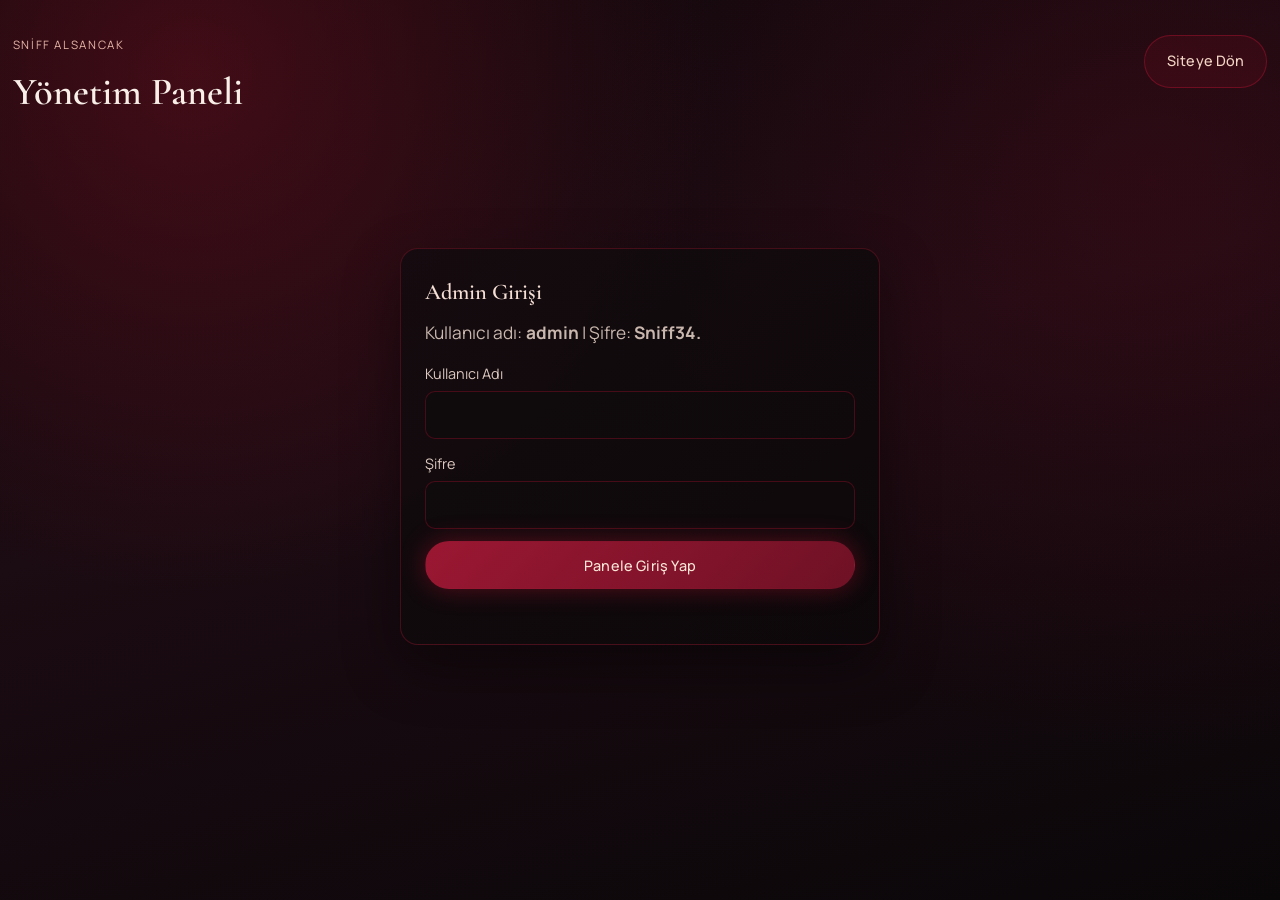
==== panel/index.html @ 5b07a2be "Refine site visuals, panel UX, and reservation backend" ====
<!doctype html>
<html lang="tr">
<head>
  <meta charset="utf-8">
  <meta name="viewport" content="width=device-width, initial-scale=1">
  <title>Sniff Alsancak Panel</title>
  <meta name="robots" content="noindex,nofollow">
  <link rel="icon" type="image/svg+xml" href="../assets/favicon-cocktail.svg">
  <link rel="stylesheet" href="../assets/style.css">
  <script defer src="../assets/panel.js"></script>
</head>
<body class="admin-panel-page">
  <main class="admin-shell">
    <header class="admin-topbar">
      <div>
        <p class="admin-kicker">Sniff Alsancak</p>
        <h1>Yönetim Paneli</h1>
      </div>
      <div class="admin-topbar-actions">
        <a class="btn btn-ghost" href="../index.html">Siteye Dön</a>
        <button type="button" class="btn btn-primary" data-panel-logout hidden>Çıkış Yap</button>
      </div>
    </header>

    <section class="admin-login" data-panel-login>
      <article class="admin-card admin-card-narrow">
        <h2>Admin Girişi</h2>
        <p>Kullanıcı adı: <strong>admin</strong> | Şifre: <strong>Sniff34.</strong></p>
        <form class="admin-form" id="panel-login-form" autocomplete="off">
          <label>
            Kullanıcı Adı
            <input type="text" name="username" required>
          </label>
          <label>
            Şifre
            <input type="password" name="password" required>
          </label>
          <button type="submit" class="btn btn-primary">Panele Giriş Yap</button>
          <p class="admin-note" data-login-note></p>
        </form>
      </article>
    </section>

    <section class="admin-dashboard" data-panel-dashboard hidden>
      <div class="admin-stats">
        <article class="admin-stat-card">
          <span>Toplam Rezervasyon</span>
          <strong data-stat-reservations>0</strong>
        </article>
        <article class="admin-stat-card">
          <span>Aktif Etkinlik</span>
          <strong data-stat-events>0</strong>
        </article>
      </div>

      <div class="admin-grid">
        <article class="admin-card">
          <div class="admin-card-head">
            <h2>Rezervasyonlar</h2>
            <button type="button" class="btn btn-ghost" data-clear-reservations>Tümünü Sil</button>
          </div>
          <div class="admin-table-wrap">
            <table class="admin-table">
              <thead>
                <tr>
                  <th>Oluşturulma</th>
                  <th>Ad Soyad</th>
                  <th>Telefon</th>
                  <th>Kişi</th>
                  <th>Tarih</th>
                  <th>Saat</th>
                  <th>Not</th>
                  <th></th>
                </tr>
              </thead>
              <tbody data-reservations-body></tbody>
            </table>
          </div>
        </article>

        <article class="admin-card">
          <div class="admin-card-head">
            <h2>Etkinlik Yönetimi</h2>
            <span class="admin-hint">Eklenen etkinlikler ana sitede otomatik görünür.</span>
          </div>
          <form class="admin-form admin-form-grid" id="event-form" autocomplete="off">
            <input type="hidden" name="event_id">
            <label>
              Etiket / Zaman
              <input type="text" name="meta" required placeholder="Her Cuma • 22:00">
            </label>
            <label>
              Başlık
              <input type="text" name="title" required placeholder="DJ Gecesi">
            </label>
            <label class="full">
              Açıklama
              <textarea name="description" rows="3" required placeholder="Etkinlik açıklaması"></textarea>
            </label>
            <label class="full">
              Görsel URL (Opsiyonel)
              <input type="url" name="image" placeholder="https://...">
            </label>
            <label class="full">
              Yeni Etkinlik Fotoğrafı
              <input type="file" name="image_file" accept="image/*">
              <small class="admin-field-hint">JPG, PNG veya WebP dosyası seçebilirsiniz.</small>
            </label>
            <div class="admin-form-actions full">
              <button type="submit" class="btn btn-primary">Kaydet</button>
              <button type="button" class="btn btn-ghost" data-reset-event-form>Temizle</button>
            </div>
            <p class="admin-note full" data-event-note></p>
          </form>

          <div class="admin-table-wrap">
            <table class="admin-table">
              <thead>
                <tr>
                  <th>Etiket</th>
                  <th>Başlık</th>
                  <th>Açıklama</th>
                  <th>Görsel</th>
                  <th></th>
                </tr>
              </thead>
              <tbody data-events-body></tbody>
            </table>
          </div>
        </article>
      </div>
    </section>
  </main>

  <div class="admin-image-modal" data-image-modal hidden>
    <div class="admin-image-modal-backdrop" data-image-modal-close></div>
    <figure class="admin-image-modal-dialog" role="dialog" aria-modal="true" aria-label="Etkinlik görseli önizleme">
      <button type="button" class="admin-image-modal-close" data-image-modal-close aria-label="Kapat">Kapat</button>
      <img src="" alt="Etkinlik görseli" data-image-modal-img loading="lazy">
    </figure>
  </div>
</body>
</html>
---- assets/style.css ----
@import url('https://fonts.googleapis.com/css2?family=Cormorant+Garamond:wght@500;600;700&family=Manrope:wght@400;500;600;700&family=Mrs+Saint+Delafield&display=swap');

@font-face {
  font-family: 'Agraham';
  src:
    local('Agraham'),
    url('../Agraham.otf') format('opentype');
  font-display: swap;
}

@font-face {
  font-family: 'Orange Avenue';
  src:
    local('Orange Avenue'),
    local('OrangeAvenue'),
    url('fonts/OrangeAvenue.woff2') format('woff2'),
    url('fonts/OrangeAvenue.ttf') format('truetype');
  font-display: swap;
}

@font-face {
  font-family: 'Moglan';
  src:
    local('Moglan'),
    url('../Moglan_DEMO.ttf') format('truetype'),
    url('fonts/Moglan.woff2') format('woff2'),
    url('fonts/Moglan.ttf') format('truetype');
  font-display: swap;
}

:root {
  --wine: #6b0719;
  --burgundy: #35040e;
  --red-glow: #af132f;
  --night: #0e0a0c;
  --charcoal: #181215;
  --gold: #e7c39a;
  --gold-soft: #c98b5b;
  --text: #f8efe8;
  --text-muted: #d7bfb2;
  --glass-border: rgba(175, 19, 47, 0.34);
  --shadow: 0 22px 70px rgba(0, 0, 0, 0.45);
  --radius: 18px;
  --max: 1180px;
  --orn-color: #d49374;
  --orn-color-soft: rgba(212, 147, 116, 0.56);
  --font-body: 'Manrope', 'Helvetica Neue', 'Segoe UI', Arial, sans-serif;
  --font-display: 'Cormorant Garamond', 'Cormorant', 'Times New Roman', serif;
  --font-ui: 'Manrope', 'Helvetica Neue', 'Segoe UI', Arial, sans-serif;
  --font-modern: 'Manrope', 'Helvetica Neue', 'Segoe UI', Arial, sans-serif;
  --font-script: 'Mrs Saint Delafield', cursive;
  --font-hero-brand: 'Agraham', 'Orange Avenue', 'Moglan', var(--font-display);
}

* {
  box-sizing: border-box;
}

html {
  scroll-behavior: smooth;
  background-color: #18070d;
}

body {
  margin: 0;
  font-family: var(--font-body);
  font-size: 1.08rem;
  line-height: 1.68;
  font-weight: 400;
  letter-spacing: 0.002em;
  color: var(--text);
  background-color: #18070d;
  background:
    radial-gradient(circle at 15% 10%, rgba(175, 19, 47, 0.4), transparent 38%),
    radial-gradient(circle at 82% 15%, rgba(145, 18, 40, 0.18), transparent 36%),
    linear-gradient(165deg, var(--night), #1d0a10 38%, #11080b 70%, #070506 100%);
  min-height: 100vh;
  overflow-x: hidden;
}

h1,
h2,
h3,
h4,
h5,
h6 {
  font-family: var(--font-display);
  font-weight: 600;
}

.home-entry {
  background:
    radial-gradient(circle at 72% 10%, rgba(154, 20, 42, 0.16), transparent 36%),
    linear-gradient(160deg, #0a0b0f 0%, #12090d 48%, #08080b 100%);
}

body::before {
  content: '';
  position: fixed;
  inset: 0;
  background:
    radial-gradient(circle at 30% 20%, rgba(171, 24, 46, 0.12), transparent 45%),
    radial-gradient(circle at 80% 60%, rgba(175, 19, 47, 0.11), transparent 42%);
  pointer-events: none;
  mix-blend-mode: screen;
  z-index: -1;
}

.home-entry::before {
  background:
    radial-gradient(circle at 18% 22%, rgba(158, 22, 43, 0.2), transparent 42%),
    radial-gradient(circle at 84% 72%, rgba(132, 17, 36, 0.14), transparent 38%);
  opacity: 0.75;
}

.home-entry::after {
  content: '';
  position: fixed;
  left: 0;
  right: 0;
  top: 0;
  height: clamp(140px, 22vh, 230px);
  pointer-events: none;
  z-index: 29;
  opacity: 0;
  background: linear-gradient(
    180deg,
    rgba(0, 0, 0, 0.62) 0%,
    rgba(0, 0, 0, 0.44) 38%,
    rgba(0, 0, 0, 0.16) 72%,
    rgba(0, 0, 0, 0) 100%
  );
  transition: opacity 0.28s ease;
}

.home-entry.top-fade-active::after {
  opacity: 1;
}

a {
  color: inherit;
  text-decoration: none;
}

.accent-script {
  display: block;
  width: fit-content;
  font-family: var(--font-script);
  font-size: 1.28em;
  font-weight: 400;
  line-height: 0.82;
  letter-spacing: 0.01em;
  color: #ffe6a8;
  text-transform: none;
  transform: none;
  white-space: nowrap;
}

.hero-script-main {
  display: block;
  margin-top: 0.12rem;
  margin-inline: auto;
  font-size: clamp(1.72rem, 4.1vw, 2.62rem);
  line-height: 0.92;
  letter-spacing: 0.01em;
  position: relative;
  top: 0.16rem;
  transform: none;
}

.hero-intro-main-line {
  display: block;
  white-space: nowrap;
  font-size: clamp(1.04rem, 1.46vw, 1.26rem);
  line-height: 1.42;
  letter-spacing: 0.004em;
  color: #ead9ca;
}

.hero-intro-tail {
  display: block;
  margin-inline: auto;
  margin-top: -0.04rem;
  text-align: center;
  font-size: clamp(1.02rem, 1.36vw, 1.2rem);
  letter-spacing: 0.01em;
  color: #ead9ca;
}

.container {
  width: min(100% - 2.2rem, var(--max));
  margin-inline: auto;
}

.site-nav {
  position: fixed;
  top: 14px;
  left: 50%;
  transform: translateX(-50%);
  width: min(100% - 1.4rem, calc(var(--max) + 1rem));
  padding: 0.85rem 1.1rem;
  background: rgba(12, 10, 11, 0.72);
  border: 1px solid rgba(255, 216, 90, 0.16);
  backdrop-filter: blur(10px);
  border-radius: 999px;
  z-index: 30;
  display: flex;
  align-items: center;
  justify-content: space-between;
  gap: 1rem;
  transition:
    background 0.24s ease,
    border-color 0.24s ease,
    box-shadow 0.24s ease,
    backdrop-filter 0.24s ease;
}

.site-nav.scrolled {
  background: rgba(10, 8, 9, 0.9);
  border-color: rgba(255, 216, 90, 0.35);
  box-shadow: 0 12px 30px rgba(0, 0, 0, 0.4);
}

.entry-nav {
  --entry-nav-progress: 0;
  --entry-nav-top-start: 22px;
  --entry-nav-top-end: clamp(5.4rem, 10.6vh, 6.9rem);
  top: calc(var(--entry-nav-top-start) + ((var(--entry-nav-top-end) - var(--entry-nav-top-start)) * var(--entry-nav-progress)));
  width: auto;
  padding: 0.3rem 0.5rem;
  border: 0;
  border-radius: 0;
  background: transparent;
  backdrop-filter: none;
  justify-content: center;
  box-shadow: 0 8px 22px rgba(0, 0, 0, 0.26);
}

.entry-nav .brand-wrap {
  display: none;
}

.entry-nav .nav-links {
  gap: 2.2rem;
}

.entry-nav .nav-links a {
  font-family: var(--font-ui);
  color: rgba(255, 249, 230, 0.95);
  font-size: 1.04rem;
  letter-spacing: 0.05em;
  font-weight: 300;
  text-transform: uppercase;
  text-shadow: 0 3px 18px rgba(0, 0, 0, 0.5);
}

.entry-nav .nav-links a.active,
.entry-nav .nav-links a:hover {
  text-decoration: underline;
  text-underline-offset: 0.32rem;
  text-decoration-thickness: 2px;
  color: #fff4cc;
}

.entry-nav.scrolled {
  width: min(100% - 1.4rem, calc(var(--max) + 1rem));
  padding: 0.7rem 1rem;
  border-radius: 999px;
  background: rgba(10, 8, 9, 0.76);
  border: 1px solid rgba(175, 19, 47, 0.34);
  backdrop-filter: blur(11px);
  -webkit-backdrop-filter: blur(11px);
  box-shadow: 0 14px 32px rgba(0, 0, 0, 0.46);
}

.brand-wrap {
  display: grid;
  line-height: 1;
  gap: 0.35rem;
}

.brand {
  font-family: var(--font-display);
  font-size: clamp(1.45rem, 2.8vw, 1.9rem);
  letter-spacing: 0.02em;
  font-weight: 600;
  color: var(--gold);
  text-shadow: 0 0 16px rgba(175, 19, 47, 0.52);
}

.brand-tag {
  font-family: var(--font-ui);
  color: var(--text-muted);
  font-size: 0.78rem;
  text-transform: none;
  letter-spacing: 0.04em;
}

.smoke-logo {
  position: relative;
}

.smoke-logo::before,
.smoke-logo::after {
  content: '';
  position: absolute;
  width: 56px;
  height: 56px;
  border-radius: 50%;
  filter: blur(16px);
  opacity: 0.28;
  pointer-events: none;
}

.smoke-logo::before {
  background: rgba(175, 19, 47, 0.48);
  right: -28px;
  top: -18px;
  animation: smoke 9s ease-in-out infinite;
}

.smoke-logo::after {
  background: rgba(175, 19, 47, 0.7);
  right: -12px;
  top: -8px;
  animation: smoke 11s ease-in-out infinite reverse;
}

.nav-links {
  list-style: none;
  margin: 0;
  padding: 0;
  display: flex;
  align-items: center;
  gap: 0.95rem;
}

.nav-links a {
  font-family: var(--font-ui);
  font-size: 1rem;
  text-transform: uppercase;
  letter-spacing: 0.05em;
  font-weight: 300;
  color: #f2d7c6;
  transition: color 0.25s ease, text-shadow 0.25s ease;
}

.nav-links a.active,
.nav-links a:hover {
  color: var(--gold);
  text-shadow: 0 0 12px rgba(175, 19, 47, 0.7);
}

.menu-toggle {
  font-family: var(--font-ui);
  display: none;
  border: 1px solid rgba(175, 19, 47, 0.38);
  background: rgba(175, 19, 47, 0.12);
  color: var(--gold);
  border-radius: 999px;
  padding: 0.5rem 0.85rem;
  font-size: 0.9rem;
  letter-spacing: 0.02em;
  text-transform: none;
}

main {
  padding-top: 0;
}

.hero,
.page-hero {
  --hero-offset: 0px;
  min-height: 84vh;
  display: grid;
  align-items: center;
  position: relative;
  overflow: hidden;
  isolation: isolate;
}

.hero::before,
.page-hero::before {
  content: '';
  position: absolute;
  inset: 0;
  background: linear-gradient(180deg, rgba(4, 2, 2, 0.46) 5%, rgba(7, 4, 5, 0.82) 70%, rgba(7, 4, 5, 0.96));
  z-index: -1;
}

.hero::after,
.page-hero::after {
  content: '';
  position: absolute;
  inset: 0;
  background-image: var(--hero-image);
  background-size: cover;
  background-position: center;
  opacity: 0.6;
  transform: translate3d(0, var(--hero-offset), 0) scale(var(--hero-zoom, 1.16));
  animation: drift 18s ease-in-out infinite alternate;
  z-index: -2;
  will-change: transform;
}

.hero-entry {
  min-height: 100vh;
}

.hero-entry::before {
  background:
    linear-gradient(180deg, rgba(7, 5, 6, 0.15) 10%, rgba(7, 5, 6, 0.62) 60%, rgba(7, 5, 6, 0.92)),
    radial-gradient(circle at 50% 18%, rgba(168, 24, 46, 0.2), transparent 45%);
}

.hero-entry::after {
  opacity: 0.15;
  filter: saturate(0.8) brightness(0.6) blur(1px);
  transform: translate3d(0, var(--hero-offset), 0) scale(1.08);
}

.hero-refined {
  min-height: 100svh;
}

.hero-refined::before {
  background:
    linear-gradient(180deg, rgba(6, 6, 8, 0.24) 0%, rgba(6, 6, 8, 0.74) 62%, rgba(6, 6, 8, 0.96) 100%),
    linear-gradient(110deg, rgba(134, 18, 38, 0.2), rgba(14, 14, 18, 0) 44%);
}

.hero-refined::after {
  opacity: 0.54;
  filter: saturate(0.75) brightness(0.58) contrast(1.06);
  transform: translate3d(0, var(--hero-offset), 0) scale(1.03);
  animation: none;
}

.hero-refined.has-video::after {
  opacity: 0;
}

.hero-bg-video-wrap {
  position: absolute;
  inset: 0;
  overflow: hidden;
  pointer-events: none;
  z-index: -3;
  background: #12060b;
}

.hero-bg-video {
  width: 100%;
  height: 100%;
  object-fit: cover;
  object-position: var(--hero-video-position, 50% 50%);
  transform: scale(var(--hero-video-scale, 1));
  transform-origin: var(--hero-video-origin, 50% 50%);
  filter: saturate(0.75) brightness(0.46) contrast(1.06);
  will-change: transform;
}

.hero-refined-film {
  position: absolute;
  inset: 0;
  z-index: 1;
  pointer-events: none;
  background:
    linear-gradient(180deg, rgba(103, 10, 28, 0.29) 0%, rgba(42, 8, 16, 0.37) 42%, rgba(0, 0, 0, 0.52) 100%),
    radial-gradient(circle at 18% 20%, rgba(169, 23, 45, 0.23), transparent 46%),
    radial-gradient(circle at 80% 18%, rgba(132, 18, 38, 0.11), transparent 34%);
}

.hero-refined-content {
  display: grid;
  place-items: center;
  text-align: center;
  gap: clamp(1.02rem, 2vw, 1.56rem);
  padding-top: clamp(8rem, 16vh, 11rem);
  z-index: 3;
}

.hero-refined .hero-kicker {
  margin: 0 0 clamp(0.58rem, 1.35vw, 1.06rem);
  font-size: clamp(0.58rem, 0.82vw, 0.7rem);
  font-weight: 400;
  letter-spacing: 0.22em;
  line-height: 1.8;
  text-align: center;
}

.hero-refined .hero-title-split {
  text-shadow:
    0 0 16px rgba(175, 19, 47, 0.24),
    0 10px 30px rgba(0, 0, 0, 0.62);
}

.hero-refined .hero-intro-copy {
  width: min(60ch, 100%);
  color: #ead8cb;
}

.entry-scroll-clean {
  color: rgba(236, 220, 188, 0.88);
  text-transform: uppercase;
  letter-spacing: 0.16em;
  font-size: 0.68rem;
  border-bottom: 1px solid rgba(236, 220, 188, 0.52);
  padding-bottom: 0.28rem;
}

.story-section {
  padding-top: clamp(3.5rem, 9vw, 6rem);
}

.story-banner {
  position: relative;
  display: grid;
  grid-template-columns: 1.05fr 0.95fr;
  min-height: min(74vh, 700px);
  border-radius: 24px;
  overflow: hidden;
  border: 1px solid rgba(255, 216, 90, 0.22);
  background:
    radial-gradient(circle at 16% 24%, rgba(148, 21, 43, 0.32), transparent 46%),
    linear-gradient(140deg, rgba(9, 8, 12, 0.92), rgba(24, 9, 14, 0.88));
  box-shadow: 0 26px 90px rgba(0, 0, 0, 0.42);
}

.story-banner-copy {
  position: relative;
  z-index: 2;
  padding: clamp(1.5rem, 3.6vw, 3rem);
  display: grid;
  align-content: center;
  gap: 0.8rem;
}

.story-banner-kicker {
  margin: 0;
  color: rgba(245, 211, 135, 0.9);
  text-transform: uppercase;
  letter-spacing: 0.16em;
  font-size: 0.74rem;
  font-weight: 600;
  font-family: var(--font-ui);
}

.story-banner-title {
  margin: 0;
  max-width: 16ch;
  line-height: 1.04;
  text-wrap: balance;
}

.story-banner-title span {
  display: block;
}

.story-banner-title span + span {
  margin-top: 0.05em;
}

.story-banner-lead {
  margin: 0.2rem 0 0;
  max-width: 50ch;
  font-size: clamp(1.16rem, 1.62vw, 1.34rem);
  line-height: 1.56;
  color: #f2dcc9;
}

.story-banner-text {
  margin: 0;
  max-width: 54ch;
  font-size: clamp(1.06rem, 1.34vw, 1.18rem);
  line-height: 1.62;
  color: #d9c6b8;
}

.story-banner-media {
  position: relative;
  margin: 0;
  height: 100%;
  min-height: min(74vh, 700px);
  overflow: hidden;
  isolation: isolate;
}

.story-banner-video {
  position: absolute;
  inset: 0;
  display: block;
  width: 100%;
  height: 100%;
  object-fit: cover;
  object-position: center;
  filter: saturate(0.84) brightness(0.64) contrast(1.06);
  transform: scale(1.02);
  transform-origin: center;
}

.story-banner-shade {
  position: absolute;
  inset: 0;
  z-index: 1;
  background:
    linear-gradient(270deg, rgba(7, 6, 9, 0.08), rgba(7, 6, 9, 0.62) 58%, rgba(7, 6, 9, 0.88) 100%),
    radial-gradient(circle at 72% 22%, rgba(255, 216, 120, 0.24), transparent 34%);
  pointer-events: none;
}

.story-banner-logo {
  right: 1.2rem;
  bottom: 1.2rem;
  z-index: 2;
}

.story-intro {
  text-align: left;
}

.story-intro-copy {
  max-width: min(68ch, 100%);
}

.story-title {
  max-width: 28ch;
  margin: 0 0 0.9rem;
  line-height: 1.08;
  text-wrap: pretty;
  white-space: normal;
  word-break: normal;
  overflow-wrap: normal;
  hyphens: none;
}

.story-title span {
  display: block;
}

.story-title span + span {
  margin-top: 0.08em;
}

.story-intro .lead {
  width: min(62ch, 100%);
  margin: 0;
}

.story-layout {
  margin-top: clamp(1.5rem, 4vw, 3rem);
  display: grid;
  grid-template-columns: 0.95fr 1.05fr;
  gap: clamp(1rem, 2.4vw, 1.8rem);
  align-items: stretch;
}

.story-media-stack {
  position: sticky;
  top: 6.8rem;
  display: grid;
  gap: 0.85rem;
}

.story-video-card {
  margin: 0;
  border-radius: 18px;
  border: 1px solid rgba(255, 216, 90, 0.24);
  overflow: hidden;
  position: relative;
  box-shadow: var(--shadow);
  min-height: min(68vh, 620px);
}

.story-inline-video {
  width: 100%;
  height: 100%;
  min-height: min(68vh, 620px);
  object-fit: cover;
  filter: saturate(0.72) brightness(0.58);
}

.story-video-card::after {
  content: '';
  position: absolute;
  inset: 0;
  background:
    linear-gradient(180deg, rgba(7, 6, 8, 0.14), rgba(7, 6, 8, 0.72)),
    radial-gradient(circle at 82% 18%, rgba(255, 214, 120, 0.18), transparent 40%);
}

.story-logo-soft {
  position: absolute;
  right: 1rem;
  bottom: 1rem;
  width: clamp(68px, 9vw, 110px);
  border-radius: 14px;
  opacity: 0.82;
  filter:
    saturate(0.85)
    drop-shadow(0 4px 22px rgba(0, 0, 0, 0.42))
    blur(0.2px);
  mix-blend-mode: screen;
  z-index: 2;
}

.story-caption {
  margin: 0;
  color: #cebfb2;
  font-size: 0.92rem;
  line-height: 1.55;
}

.story-flow {
  min-height: min(68vh, 620px);
  height: min(68vh, 620px);
  display: flex;
  align-items: stretch;
}

.story-narrative {
  max-width: min(56ch, 100%);
  margin: 0;
  display: flex;
  flex-direction: column;
}

.story-single-title {
  margin: 0 0 0.45rem;
  font-family: var(--font-ui);
  font-size: 0.8rem;
  font-weight: 600;
  letter-spacing: 0.16em;
  text-transform: uppercase;
  color: #f0d08e;
}

.story-single-copy {
  margin: 0;
  color: #e1cfc2;
  font-size: clamp(1.08rem, 1.45vw, 1.22rem);
  line-height: 1.62;
}

.story-beat {
  max-width: min(64ch, 100%);
  margin: 0;
}

.story-beat-kicker {
  margin: 0 0 0.3rem;
  font-family: var(--font-ui);
  font-size: 0.74rem;
  font-weight: 600;
  letter-spacing: 0.12em;
  text-transform: uppercase;
  color: #f0d08e;
}

.story-beat-line {
  margin: 0;
  color: #e1cfc2;
  font-size: clamp(1.1rem, 1.65vw, 1.28rem);
  line-height: 1.62;
}

.story-beat-title-inline {
  color: #fff0cd;
  font-size: clamp(1.3rem, 2.35vw, 1.72rem);
  line-height: 1.15;
  font-weight: 700;
  margin-right: 0.16em;
}

.parallax-container {
  position: absolute;
  inset: 0;
  z-index: 1;
  pointer-events: none;
  overflow: hidden;
}

.parallax-layer {
  --parallax-y: 0px;
  position: absolute;
  inset: -10%;
  transform: translateY(var(--parallax-y)) translateZ(0);
  will-change: transform;
  backface-visibility: hidden;
}

.parallax-background {
  background:
    linear-gradient(180deg, rgba(8, 8, 10, 0.72), rgba(8, 6, 8, 0.88)),
    url('sniff-fotolar/3d4e9692-5998-4bcc-a1fe-48502f2ca297.JPG') center / cover no-repeat;
  filter: blur(3px) saturate(0.8) brightness(0.62);
}

.parallax-background::after {
  content: '';
  position: absolute;
  inset: 0;
  background:
    radial-gradient(circle at 16% 28%, rgba(255, 216, 120, 0.2), transparent 20%),
    radial-gradient(circle at 34% 18%, rgba(255, 216, 120, 0.12), transparent 18%),
    radial-gradient(circle at 76% 24%, rgba(255, 216, 120, 0.2), transparent 22%),
    radial-gradient(circle at 83% 38%, rgba(219, 30, 64, 0.18), transparent 24%),
    linear-gradient(180deg, rgba(5, 4, 6, 0.2), rgba(5, 4, 6, 0.64));
}

.parallax-bar::before {
  content: '';
  position: absolute;
  left: 16%;
  right: 16%;
  bottom: 26%;
  height: 24%;
  border-radius: 14px 14px 0 0;
  background: linear-gradient(180deg, rgba(40, 24, 18, 0.18), rgba(11, 8, 10, 0.86));
  box-shadow: inset 0 10px 40px rgba(255, 216, 120, 0.07);
}

.bar-counter {
  position: absolute;
  left: -6%;
  right: -6%;
  bottom: 4%;
  height: 19%;
  background: linear-gradient(180deg, rgba(33, 19, 16, 0.25), rgba(8, 6, 7, 0.98));
  border-top: 1px solid rgba(255, 216, 120, 0.2);
  box-shadow: 0 -16px 40px rgba(0, 0, 0, 0.45);
}

.lamp {
  position: absolute;
  width: 24px;
  height: 24px;
  border-radius: 50%;
  background: rgba(255, 214, 112, 0.95);
  box-shadow: 0 0 18px rgba(255, 214, 112, 0.55), 0 0 44px rgba(255, 214, 112, 0.35);
  animation: lampPulse 3.6s ease-in-out infinite;
}

.lamp::before {
  content: '';
  position: absolute;
  width: 2px;
  height: 115px;
  left: 50%;
  top: -118px;
  transform: translateX(-50%);
  background: linear-gradient(180deg, rgba(255, 214, 112, 0.2), rgba(255, 214, 112, 0.04));
}

.lamp-a {
  left: 24%;
  top: 20%;
}

.lamp-b {
  left: 50%;
  top: 14%;
  animation-delay: 0.8s;
}

.lamp-c {
  left: 75%;
  top: 22%;
  animation-delay: 1.6s;
}

.cocktail-item {
  position: absolute;
  display: block;
}

.glass-a,
.glass-b {
  width: 92px;
  height: 128px;
  border: 2px solid rgba(255, 224, 156, 0.82);
  border-top: 0;
  border-radius: 0 0 22px 22px;
  background: linear-gradient(180deg, rgba(255, 216, 120, 0.09), rgba(149, 20, 46, 0.34));
  box-shadow: inset 0 0 16px rgba(255, 216, 120, 0.16), 0 0 24px rgba(255, 216, 120, 0.14);
}

.glass-a {
  left: 21%;
  bottom: 18%;
  transform: rotate(-6deg);
}

.glass-b {
  right: 20%;
  bottom: 20%;
  transform: rotate(7deg);
}

.lemon-a,
.lemon-b {
  width: 58px;
  height: 58px;
  border-radius: 50%;
  border: 2px solid rgba(255, 223, 136, 0.85);
  background: radial-gradient(circle at 35% 35%, rgba(255, 236, 164, 0.6), rgba(255, 201, 78, 0.2) 60%, rgba(255, 201, 78, 0.02));
}

.lemon-a {
  left: 40%;
  bottom: 27%;
}

.lemon-b {
  right: 37%;
  bottom: 30%;
}

.ice-a,
.ice-b {
  width: 34px;
  height: 34px;
  border-radius: 7px;
  border: 1px solid rgba(226, 244, 255, 0.62);
  background: linear-gradient(160deg, rgba(214, 236, 255, 0.35), rgba(183, 221, 255, 0.12));
}

.ice-a {
  left: 58%;
  bottom: 22%;
  transform: rotate(17deg);
}

.ice-b {
  left: 34%;
  bottom: 20%;
  transform: rotate(-14deg);
}

.parallax-atmosphere {
  mix-blend-mode: screen;
}

.smoke,
.flare {
  position: absolute;
  display: block;
}

.smoke {
  border-radius: 50%;
  filter: blur(28px);
  background: radial-gradient(circle, rgba(255, 223, 150, 0.2), rgba(153, 22, 45, 0.08) 52%, transparent 72%);
  animation: driftSmoke 8s ease-in-out infinite;
}

.smoke-a {
  width: 220px;
  height: 220px;
  left: 12%;
  top: 40%;
}

.smoke-b {
  width: 300px;
  height: 300px;
  right: 10%;
  top: 26%;
  animation-delay: 1.4s;
}

.smoke-c {
  width: 200px;
  height: 200px;
  left: 56%;
  bottom: 12%;
  animation-delay: 2.2s;
}

.flare {
  height: 2px;
  width: 240px;
  background: linear-gradient(90deg, transparent, rgba(255, 216, 120, 0.65), transparent);
  filter: blur(1px);
}

.flare-a {
  top: 31%;
  left: 8%;
  transform: rotate(-8deg);
}

.flare-b {
  top: 52%;
  right: 6%;
  transform: rotate(8deg);
}

.particle {
  position: absolute;
  border-radius: 50%;
  background: radial-gradient(circle, rgba(255, 244, 208, 0.95), rgba(255, 244, 208, 0));
  filter: blur(1px);
  animation: particleFloat 7.5s ease-in-out infinite;
}

.particle-a {
  width: 7px;
  height: 7px;
  left: 32%;
  top: 30%;
}

.particle-b {
  width: 9px;
  height: 9px;
  left: 58%;
  top: 40%;
  animation-delay: 1.2s;
}

.particle-c {
  width: 6px;
  height: 6px;
  right: 26%;
  top: 22%;
  animation-delay: 2.1s;
}

.particle-d {
  width: 8px;
  height: 8px;
  right: 35%;
  bottom: 24%;
  animation-delay: 2.8s;
}

.hero-cinematic {
  --entry-progress: 0;
}

.hero-cinematic::before {
  background:
    linear-gradient(180deg, rgba(7, 5, 6, 0.24) 2%, rgba(7, 5, 6, 0.68) 56%, rgba(7, 5, 6, 0.94)),
    radial-gradient(circle at 52% 12%, rgba(255, 230, 166, 0.24), transparent 42%);
}

.hero-cinematic::after {
  opacity: 0.22;
  filter: saturate(0.68) brightness(0.58) blur(1px);
}

.hero-cinematic-content {
  display: grid;
  place-items: center;
  text-align: center;
  padding-top: clamp(8rem, 17vh, 12rem);
  gap: 0.95rem;
  position: relative;
  z-index: 6;
}

.hero-cinematic .hero-kicker {
  margin-bottom: 0.1rem;
}

.hero-brand-lockup {
  margin: clamp(0.1rem, 0.45vw, 0.34rem) 0 clamp(0.46rem, 1.25vw, 0.9rem);
  display: grid;
  justify-items: center;
  gap: clamp(0.54rem, 1.5vw, 1.14rem);
  line-height: 1;
  position: relative;
  padding: clamp(0.08rem, 0.5vw, 0.36rem) clamp(0.3rem, 1vw, 0.9rem) clamp(0.22rem, 0.85vw, 0.62rem);
  transform: translate3d(0, calc(var(--entry-progress, 0) * -28vh), 0) scale(calc(1 - (var(--entry-progress, 0) * 0.54)));
  opacity: calc(1 - (var(--entry-progress, 0) * 0.88));
  transform-origin: 50% 50%;
  will-change: transform, opacity;
}

.hero-brand-lockup::before {
  content: '';
  position: absolute;
  inset: -20% -10% -16%;
  z-index: -1;
  pointer-events: none;
  background:
    radial-gradient(circle at 50% 34%, rgba(255, 225, 165, 0.12), transparent 52%),
    radial-gradient(circle at 50% 70%, rgba(132, 20, 38, 0.16), transparent 58%);
  filter: blur(10px);
}

.hero-brand-image {
  display: block;
  width: clamp(210px, 36vw, 470px);
  height: auto;
  object-fit: contain;
  filter:
    drop-shadow(0 10px 24px rgba(0, 0, 0, 0.46))
    drop-shadow(0 0 20px rgba(255, 223, 160, 0.1));
}

.hero-logo-float {
  --logo-progress: 0;
  position: fixed;
  left: 50%;
  top: clamp(1.28rem, 2.7vh, 1.7rem);
  z-index: 36;
  pointer-events: none;
  opacity: 0;
  transform: translateX(-50%) translateY(-14px);
  transition: opacity 0.22s ease, transform 0.22s ease;
}

.hero-logo-float.visible {
  opacity: calc(var(--logo-progress) * 1.02);
  transform: translateX(-50%) translateY(0);
}

.hero-logo-float img {
  display: block;
  width: clamp(82px, 10.4vw, 132px);
  height: auto;
  object-fit: contain;
  transform: scale(calc(0.68 + (var(--logo-progress) * 0.2)));
  transform-origin: top center;
  filter: drop-shadow(0 8px 18px rgba(0, 0, 0, 0.42));
}

.hero-brand-sniff {
  position: relative;
  display: inline-block;
  font-family: var(--font-hero-brand);
  font-size: clamp(2.9rem, 8.6vw, 6.35rem);
  line-height: 0.92;
  font-weight: 500;
  letter-spacing: 0.004em;
  color: #ffeec1;
  text-shadow:
    0 0 16px rgba(255, 216, 120, 0.2),
    0 0 42px rgba(145, 24, 44, 0.4);
  transform-origin: 50% 72%;
  animation:
    sniffSignatureFloat 9.8s ease-in-out infinite,
    sniffSignatureGlow 5.2s ease-in-out infinite;
}

.hero-brand-sniff::after {
  content: '';
  position: absolute;
  left: 6%;
  right: 6%;
  bottom: -0.075em;
  height: 0.026em;
  border-radius: 999px;
  background: linear-gradient(90deg, transparent, rgba(255, 219, 128, 0.58), transparent);
  filter: blur(2px);
  opacity: 0.3;
}

.hero-brand-alsancak {
  display: inline-block;
  margin-inline: auto;
  font-family: var(--font-modern);
  font-size: clamp(0.82rem, 1.14vw, 1.16rem);
  font-weight: 500;
  letter-spacing: 0.56em;
  text-transform: uppercase;
  line-height: 1.06;
  color: rgba(238, 226, 203, 0.86);
  text-shadow: 0 0 8px rgba(255, 216, 90, 0.18);
  margin-top: clamp(0.62rem, 1.45vw, 1.12rem);
}

.hero h1.hero-title-split {
  margin: 0;
  font-family: var(--font-hero-brand);
  font-size: clamp(2.6rem, 8.6vw, 6.2rem);
  line-height: 1.02;
  font-weight: 700;
  letter-spacing: 0.015em;
  color: #fff3d7;
  text-shadow:
    0 0 16px rgba(255, 216, 120, 0.22),
    0 0 52px rgba(145, 24, 44, 0.48);
}

.hero p.hero-intro-copy {
  margin: 0;
  width: min(66ch, 100%);
  display: grid;
  justify-items: center;
  gap: 0.12rem;
}

@keyframes sniffSignatureFloat {
  0%,
  100% {
    transform: translate3d(0, 0, 0) rotate(0deg);
  }
  50% {
    transform: translate3d(0, -2px, 0) rotate(-0.4deg);
  }
}

@keyframes sniffSignatureGlow {
  0%,
  100% {
    text-shadow:
      0 0 10px rgba(255, 216, 120, 0.14),
      0 0 28px rgba(145, 24, 44, 0.3);
  }
  50% {
    text-shadow:
      0 0 16px rgba(255, 216, 120, 0.24),
      0 0 38px rgba(145, 24, 44, 0.4);
  }
}

.hero-side-visual {
  position: absolute;
  right: -11vw;
  top: 11vh;
  width: min(56vw, 760px);
  height: 88vh;
  pointer-events: none;
  z-index: 4;
  mix-blend-mode: screen;
  opacity: 0.83;
}

.hero-side-visual::before {
  content: '';
  position: absolute;
  inset: 16% 18% 10% 8%;
  background: radial-gradient(circle, rgba(255, 214, 110, 0.14), rgba(130, 15, 36, 0.24) 58%, transparent 78%);
  filter: blur(28px);
}

.hero-side-visual img {
  width: 100%;
  height: 100%;
  object-fit: contain;
  transform: translate3d(0, 0, 0) rotate(-9deg) scale(1.02);
  transform-origin: 56% 28%;
  filter:
    drop-shadow(0 0 34px rgba(255, 214, 110, 0.34))
    drop-shadow(0 0 70px rgba(160, 24, 40, 0.28));
  will-change: transform;
}

.hero-floating-decor {
  position: absolute;
  inset: 0;
  pointer-events: none;
  z-index: 5;
}

.decor-line {
  position: absolute;
  height: 1px;
  background: linear-gradient(90deg, transparent, rgba(255, 216, 120, 0.82), transparent);
  opacity: 0.78;
}

.decor-line-a {
  top: 28%;
  left: 6%;
  width: 230px;
  transform: rotate(-10deg);
}

.decor-line-b {
  top: 66%;
  right: 11%;
  width: 180px;
  transform: rotate(12deg);
}

.decor-orb {
  position: absolute;
  border-radius: 50%;
  filter: blur(16px);
}

.decor-orb-a {
  width: 110px;
  height: 110px;
  left: 10%;
  bottom: 17%;
  background: radial-gradient(circle, rgba(255, 216, 120, 0.24), transparent 72%);
}

.decor-orb-b {
  width: 150px;
  height: 150px;
  right: 21%;
  top: 14%;
  background: radial-gradient(circle, rgba(175, 19, 47, 0.36), transparent 72%);
}

.entry-scroll {
  position: absolute;
  left: 50%;
  bottom: 1.8rem;
  transform: translateX(-50%);
  z-index: 7;
}

.entry-scroll-modern {
  display: grid;
  justify-items: center;
  gap: 0.38rem;
  color: rgba(255, 236, 176, 0.92);
  letter-spacing: 0.16em;
  text-transform: uppercase;
  font-size: 0.68rem;
}

.scroll-line {
  width: 1px;
  height: 70px;
  background: rgba(255, 236, 176, 0.25);
  position: relative;
  overflow: hidden;
}

.scroll-thumb {
  display: block;
  width: 100%;
  height: 26px;
  background: linear-gradient(180deg, rgba(255, 236, 176, 1), rgba(255, 236, 176, 0.14));
  transform-origin: top;
  transform: scaleY(calc(0.2 + (var(--entry-progress) * 0.9)));
  transition: transform 0.2s ease;
}

.hero-lights,
.page-lights {
  position: absolute;
  inset: 0;
  z-index: -1;
  pointer-events: none;
}

.hero-lights span,
.page-lights span {
  position: absolute;
  border-radius: 50%;
  filter: blur(40px);
  animation: flicker 7s linear infinite;
}

.hero-lights span:nth-child(1),
.page-lights span:nth-child(1) {
  width: 330px;
  height: 330px;
  left: -80px;
  bottom: -80px;
  background: rgba(175, 19, 47, 0.42);
}

.hero-lights span:nth-child(2),
.page-lights span:nth-child(2) {
  width: 230px;
  height: 230px;
  right: 7%;
  top: 22%;
  background: rgba(255, 216, 90, 0.2);
  animation-delay: 1.2s;
}

.hero-lights span:nth-child(3),
.page-lights span:nth-child(3) {
  width: 180px;
  height: 180px;
  left: 45%;
  top: 26%;
  background: rgba(175, 19, 47, 0.3);
  animation-delay: 2.8s;
}

.hero-content,
.page-hero-content {
  position: relative;
  z-index: 2;
  width: min(100% - 2.2rem, var(--max));
  margin-inline: auto;
  padding-block: 5.2rem 2rem;
}

.hero-kicker,
.page-kicker {
  font-family: var(--font-ui);
  color: var(--gold-soft);
  text-transform: uppercase;
  letter-spacing: 0.14em;
  font-size: 0.82rem;
  font-weight: 600;
  margin-bottom: 0.7rem;
}

.hero h1,
.page-hero h1 {
  font-family: var(--font-display);
  font-size: clamp(3rem, 10vw, 7.2rem);
  font-weight: 700;
  margin: 0;
  line-height: 0.94;
  color: #fff2ca;
  text-shadow: 0 0 16px rgba(255, 216, 90, 0.75), 0 0 60px rgba(175, 19, 47, 0.36);
}

.hero p,
.page-hero p {
  color: #f2ddd0;
  width: min(56ch, 100%);
  font-size: clamp(1rem, 1.4vw, 1.18rem);
  margin: 1rem 0 1.8rem;
}

.hero-actions {
  display: flex;
  gap: 0.85rem;
  flex-wrap: wrap;
}

.hero-refined .hero-actions .btn-primary {
  background: linear-gradient(135deg, #b51d3d, #7a142a);
  border-color: rgba(208, 54, 87, 0.56);
  color: #fff1e9;
  box-shadow: 0 0 28px rgba(181, 29, 61, 0.52);
}

.hero-refined .hero-actions .btn-primary:hover {
  border-color: rgba(230, 91, 121, 0.8);
  box-shadow: 0 0 36px rgba(181, 29, 61, 0.74);
}

.hero-refined .hero-actions .btn-ghost {
  border-color: rgba(188, 45, 74, 0.72);
  background: rgba(124, 18, 40, 0.38);
  color: #f7dbcf;
}

.hero-refined .hero-actions .btn-ghost:hover {
  border-color: rgba(230, 97, 126, 0.82);
  background: rgba(147, 24, 49, 0.5);
  box-shadow: 0 0 24px rgba(181, 29, 61, 0.5);
}

.btn {
  border: 1px solid transparent;
  padding: 0.82rem 1.35rem;
  border-radius: 999px;
  text-transform: none;
  letter-spacing: 0.012em;
  font-family: var(--font-modern);
  font-size: 0.9rem;
  transition: all 0.26s ease;
  font-weight: 500;
  display: inline-flex;
  align-items: center;
  justify-content: center;
}

.btn-primary {
  background: linear-gradient(135deg, #9b1732, #6f1125);
  color: #fbe7d8;
  box-shadow: 0 0 24px rgba(175, 19, 47, 0.44);
}

.btn-primary:hover {
  box-shadow: 0 0 34px rgba(175, 19, 47, 0.78);
  transform: translateY(-2px);
}

.btn-ghost {
  border-color: rgba(175, 19, 47, 0.46);
  background: rgba(175, 19, 47, 0.12);
  color: #f2d5c4;
}

.btn-ghost:hover {
  border-color: rgba(195, 44, 69, 0.84);
  box-shadow: 0 0 26px rgba(175, 19, 47, 0.48);
  transform: translateY(-2px);
}

.glass-orb {
  position: absolute;
  right: clamp(1rem, 8vw, 10rem);
  bottom: 8%;
  width: min(34vw, 320px);
  aspect-ratio: 1;
  border-radius: 48% 52% 56% 44% / 42% 44% 56% 58%;
  background: radial-gradient(circle at 30% 30%, rgba(255, 216, 90, 0.35), rgba(255, 216, 90, 0.08) 40%, rgba(175, 19, 47, 0.28) 100%);
  border: 1px solid rgba(255, 216, 90, 0.3);
  backdrop-filter: blur(5px);
  box-shadow: inset 0 0 50px rgba(255, 216, 90, 0.22), 0 30px 45px rgba(0, 0, 0, 0.45);
  animation: floaty 6s ease-in-out infinite;
}

.section {
  padding: clamp(3.2rem, 8vw, 6.5rem) 0;
}

.section-title {
  font-family: var(--font-display);
  font-size: clamp(2rem, 6vw, 4rem);
  font-weight: 600;
  line-height: 1;
  letter-spacing: 0.01em;
  margin: 0 0 1.1rem;
  color: #f4dccb;
  text-shadow: 0 0 12px rgba(175, 19, 47, 0.34);
}

.section p.lead {
  color: var(--text-muted);
  width: min(64ch, 100%);
  margin-top: 0;
}

.copy-panel {
  background: linear-gradient(145deg, rgba(255, 255, 255, 0.08), rgba(255, 255, 255, 0.02));
  border: 1px solid var(--glass-border);
  border-radius: var(--radius);
  padding: clamp(1.4rem, 3vw, 2.4rem);
  box-shadow: var(--shadow);
  backdrop-filter: blur(4px);
}

.copy-panel p {
  color: var(--text-muted);
}

.badge {
  display: inline-flex;
  align-items: center;
  border: 1px solid rgba(175, 19, 47, 0.44);
  border-radius: 999px;
  padding: 0.32rem 0.8rem;
  letter-spacing: 0.1em;
  text-transform: uppercase;
  font-size: 0.72rem;
  color: #f2d4c4;
  margin-bottom: 0.8rem;
}

.grid {
  display: grid;
  gap: 1rem;
}

.grid-4 {
  grid-template-columns: repeat(4, minmax(0, 1fr));
}

.grid-3 {
  grid-template-columns: repeat(3, minmax(0, 1fr));
}

.bg-cover-section {
  --section-offset: 0px;
  position: relative;
  overflow: hidden;
  border-radius: 20px;
  min-height: 520px;
  border: 1px solid rgba(175, 19, 47, 0.32);
  box-shadow: var(--shadow);
  isolation: isolate;
}

.bg-cover-section::before {
  content: '';
  position: absolute;
  inset: 0;
  background-image: var(--section-image);
  background-size: cover;
  background-position: center;
  transform: translate3d(0, var(--section-offset), 0) scale(var(--section-zoom, 1.12));
  z-index: -2;
  will-change: transform;
}

.bg-cover-section::after {
  content: '';
  position: absolute;
  inset: 0;
  background:
    linear-gradient(110deg, rgba(8, 6, 8, 0.9) 18%, rgba(8, 6, 8, 0.62) 50%, rgba(107, 7, 25, 0.52)),
    radial-gradient(circle at 80% 26%, rgba(175, 19, 47, 0.24), transparent 45%);
  z-index: -1;
}

.bg-cover-content {
  display: grid;
  grid-template-columns: 1fr 1fr;
  gap: 1rem;
  align-items: center;
  min-height: 520px;
  padding: clamp(1.1rem, 3vw, 2.4rem);
}

.bg-cover-content > div:last-child {
  justify-self: end;
  width: min(440px, 100%);
}

.section-edge {
  padding: 0;
}

.bg-cover-section-full {
  width: 100%;
  min-height: 100svh;
  border-radius: 0;
  border: 0;
  box-shadow: none;
}

.bg-cover-section-full .bg-cover-content {
  width: min(100% - 2.2rem, var(--max));
  margin-inline: auto;
  min-height: 100svh;
  padding-block: clamp(2rem, 6vw, 5rem);
}

.events-immersive {
  --section-zoom: 1.52;
}

.events-immersive::before {
  background-position: center 34%;
  filter: saturate(0.7) contrast(1.06) brightness(0.56);
}

.events-immersive::after {
  background:
    linear-gradient(108deg, rgba(6, 5, 7, 0.94) 10%, rgba(20, 10, 14, 0.78) 45%, rgba(85, 8, 23, 0.72) 100%),
    radial-gradient(circle at 82% 26%, rgba(175, 19, 47, 0.2), transparent 42%),
    linear-gradient(180deg, rgba(6, 5, 7, 0.2) 0%, rgba(6, 5, 7, 0.7) 100%);
}

.about-hero::before {
  background: linear-gradient(180deg, rgba(5, 4, 5, 0.3) 4%, rgba(7, 5, 6, 0.66) 68%, rgba(7, 5, 6, 0.86));
}

.about-hero::after {
  opacity: 0.82;
  filter: saturate(0.9) brightness(0.82) contrast(1.04);
}

.about-feature {
  --section-zoom: 1.24;
}

.about-feature::before {
  background-position: center 42%;
  filter: saturate(0.88) brightness(0.78) contrast(1.04);
}

.about-feature::after {
  background:
    linear-gradient(112deg, rgba(8, 6, 8, 0.74) 12%, rgba(8, 6, 8, 0.48) 52%, rgba(107, 7, 25, 0.42) 100%),
    radial-gradient(circle at 80% 24%, rgba(255, 216, 90, 0.18), transparent 44%);
}

.about-parallax {
  position: relative;
  min-height: 100svh;
  overflow: clip;
  background:
    radial-gradient(circle at 18% 10%, rgba(171, 26, 52, 0.36), transparent 42%),
    radial-gradient(circle at 82% 22%, rgba(124, 16, 37, 0.34), transparent 48%),
    linear-gradient(165deg, #13080d 0%, #1a0a11 48%, #090507 100%);
  border-top: 1px solid rgba(175, 19, 47, 0.28);
  border-bottom: 1px solid rgba(175, 19, 47, 0.28);
}

.about-parallax::before {
  content: '';
  position: absolute;
  inset: 0;
  background:
    radial-gradient(circle at 50% 72%, rgba(255, 216, 90, 0.14), transparent 48%),
    linear-gradient(180deg, rgba(8, 6, 8, 0.36) 0%, rgba(8, 6, 8, 0.8) 100%);
  pointer-events: none;
}

.about-parallax-stage {
  position: relative;
  width: min(100% - 2.2rem, var(--max));
  height: 100svh;
  margin-inline: auto;
  isolation: isolate;
}

.about-parallax-layer {
  position: absolute;
  left: 50%;
  top: 64%;
  transform: translate3d(-50%, -50%, 0);
  transform-origin: 50% 85%;
  will-change: transform, opacity;
  user-select: none;
  pointer-events: none;
  max-width: none;
}

.about-parallax-layer.glass-left,
.about-parallax-layer.glass-right {
  width: clamp(120px, 14.8vw, 214px);
  z-index: 22;
  filter: drop-shadow(0 14px 32px rgba(0, 0, 0, 0.5));
}

.about-parallax-layer.sniff-logo {
  width: clamp(190px, 25vw, 390px);
  z-index: 30;
  opacity: 0;
  filter: drop-shadow(0 8px 32px rgba(0, 0, 0, 0.42));
}

.about-parallax-layer.impact {
  width: clamp(130px, 18vw, 290px);
  z-index: 26;
  opacity: 0;
  filter: drop-shadow(0 6px 20px rgba(0, 0, 0, 0.34));
}

.lounge-feature {
  --section-zoom: 1.2;
  min-height: 560px;
}

.lounge-feature::before {
  background-position: center 46%;
  filter: saturate(0.76) brightness(0.64) contrast(1.05);
}

.lounge-feature::after {
  background:
    linear-gradient(110deg, rgba(8, 6, 8, 0.92) 12%, rgba(8, 6, 8, 0.64) 48%, rgba(107, 7, 25, 0.58) 100%),
    radial-gradient(circle at 78% 24%, rgba(255, 216, 90, 0.2), transparent 44%);
}

.lounge-feature-content {
  display: grid;
  grid-template-columns: minmax(0, 1.2fr) minmax(280px, 0.8fr);
  align-items: center;
  gap: clamp(1rem, 2.4vw, 1.8rem);
  min-height: 560px;
  padding: clamp(1.3rem, 3vw, 2.6rem);
}

.lounge-feature-copy {
  max-width: 64ch;
}

.lounge-feature .badge {
  margin-bottom: 0.9rem;
}

.lounge-feature-title {
  margin: 0 0 0.9rem;
  font-family: var(--font-display);
  font-size: clamp(2rem, 5.4vw, 4.1rem);
  font-weight: 600;
  line-height: 1.03;
  letter-spacing: 0.01em;
  color: #ffe9a2;
  text-shadow: 0 0 12px rgba(255, 216, 90, 0.45);
  max-width: 22ch;
  word-break: normal;
  overflow-wrap: normal;
  hyphens: none;
  text-wrap: balance;
}

.lounge-feature-lead {
  margin: 0;
  max-width: 58ch;
}

.lounge-feature-panel {
  width: min(420px, 100%);
  justify-self: end;
}

.photo-card {
  --card-offset: 0px;
  position: relative;
  min-height: 330px;
  border-radius: var(--radius);
  border: 1px solid rgba(255, 216, 90, 0.24);
  overflow: hidden;
  display: flex;
  align-items: end;
  box-shadow: var(--shadow);
  transition: transform 0.28s ease, box-shadow 0.28s ease;
}

.photo-card::before {
  content: '';
  position: absolute;
  inset: 0;
  background-image: var(--card-image);
  background-size: cover;
  background-position: center;
  transform: translate3d(0, var(--card-offset), 0) scale(1.06);
  transition: transform 0.4s ease;
  will-change: transform;
}

.photo-card::after {
  content: '';
  position: absolute;
  inset: 0;
  background:
    linear-gradient(180deg, rgba(4, 3, 4, 0.18) 10%, rgba(8, 6, 8, 0.84) 70%),
    linear-gradient(135deg, rgba(175, 19, 47, 0.26), rgba(255, 216, 90, 0.14));
}

.photo-card:hover {
  transform: translateY(-6px);
  box-shadow: 0 0 34px rgba(255, 216, 90, 0.25), var(--shadow);
}

.photo-card:hover::before {
  transform: translate3d(0, var(--card-offset), 0) scale(1.12);
}

.photo-card .card-body {
  position: relative;
  z-index: 2;
  padding: 1.15rem;
}

.photo-card h3 {
  margin: 0;
  font-size: 1.2rem;
  color: #ffebad;
}

.photo-card p {
  margin: 0.56rem 0 0;
  color: #f5ddd0;
  font-size: 0.95rem;
}

.parallax-showcase {
  min-height: 88vh;
  position: relative;
  display: grid;
  place-items: center;
  overflow: hidden;
  border-top: 1px solid rgba(255, 216, 90, 0.2);
  border-bottom: 1px solid rgba(255, 216, 90, 0.2);
  background: linear-gradient(180deg, rgba(80, 9, 22, 0.35), rgba(8, 6, 8, 0.84));
}

.parallax-layers {
  position: absolute;
  inset: 0;
  pointer-events: none;
}

.layer {
  position: absolute;
  border-radius: 50%;
  filter: blur(28px);
}

.layer-red {
  width: 350px;
  height: 350px;
  background: rgba(175, 19, 47, 0.34);
  left: -110px;
  top: 15%;
}

.layer-gold {
  width: 280px;
  height: 280px;
  background: rgba(255, 216, 90, 0.2);
  right: -70px;
  top: 26%;
}

.layer-mid {
  width: 200px;
  height: 200px;
  background: rgba(255, 216, 90, 0.12);
  left: 46%;
  bottom: -70px;
}

.showcase-glass {
  position: relative;
  width: min(86vw, 380px);
  aspect-ratio: 3 / 4;
}

.showcase-glass::before {
  content: '';
  position: absolute;
  inset: 12% 20% 28%;
  border-radius: 48% 52% 46% 54% / 45% 50% 50% 55%;
  border: 2px solid rgba(255, 216, 90, 0.72);
  box-shadow: inset 0 0 38px rgba(255, 216, 90, 0.25), 0 0 28px rgba(255, 216, 90, 0.36);
  background: linear-gradient(180deg, rgba(255, 216, 90, 0.18), rgba(175, 19, 47, 0.3));
}

.showcase-glass::after {
  content: '';
  position: absolute;
  left: 46%;
  width: 8%;
  bottom: 4%;
  height: 32%;
  border-radius: 99px;
  background: linear-gradient(180deg, rgba(255, 216, 90, 0.72), rgba(255, 216, 90, 0.1));
  box-shadow: 0 0 20px rgba(255, 216, 90, 0.45);
}

.showcase-copy {
  position: absolute;
  bottom: 10%;
  text-align: center;
}

.showcase-copy h2 {
  margin: 0;
  font-family: var(--font-display);
  font-size: clamp(2rem, 6vw, 4.3rem);
  color: #ffe7a0;
}

.showcase-copy p {
  margin: 0.4rem 0 0;
  color: #edd7c8;
}

.showcase-band {
  position: relative;
  min-height: clamp(340px, 58vh, 620px);
  display: grid;
  place-items: center;
  overflow: hidden;
  border-top: 1px solid rgba(255, 216, 90, 0.14);
  border-bottom: 1px solid rgba(255, 216, 90, 0.14);
  isolation: isolate;
}

.showcase-band::before {
  content: '';
  position: absolute;
  inset: 0;
  background:
    linear-gradient(180deg, rgba(5, 5, 7, 0.68), rgba(5, 5, 7, 0.82)),
    var(--showcase-image) center / cover no-repeat;
  filter: saturate(0.72) brightness(0.52);
  transform: scale(1.02);
  z-index: -2;
}

.showcase-band-overlay {
  position: absolute;
  inset: 0;
  background:
    radial-gradient(circle at 22% 20%, rgba(155, 24, 44, 0.24), transparent 42%),
    radial-gradient(circle at 78% 26%, rgba(255, 214, 120, 0.1), transparent 36%);
  z-index: -1;
}

.showcase-band .showcase-copy {
  position: relative;
  bottom: auto;
  text-align: center;
  padding: 1rem 1.2rem;
}

.showcase-copy-clean h2 {
  font-family: var(--font-display);
  font-size: clamp(2.2rem, 5.6vw, 4rem);
  color: #f5e6c9;
  text-shadow: 0 6px 24px rgba(0, 0, 0, 0.56);
}

.showcase-copy-clean p {
  color: #dcc9bb;
  max-width: 48ch;
}

.gallery-grid {
  display: grid;
  grid-template-columns: repeat(12, minmax(0, 1fr));
  gap: 1rem;
}

.gallery-tile {
  --tile-offset: 0px;
  position: relative;
  overflow: hidden;
  border-radius: 16px;
  border: 1px solid rgba(255, 216, 90, 0.24);
  min-height: 220px;
  box-shadow: var(--shadow);
}

.gallery-tile::before {
  content: '';
  position: absolute;
  inset: 0;
  background-image: var(--tile-image);
  background-size: cover;
  background-position: center;
  transform: translate3d(0, var(--tile-offset), 0) scale(1.06);
  transition: transform 0.35s ease;
  will-change: transform;
}

.gallery-tile::after {
  content: '';
  position: absolute;
  inset: 0;
  background: linear-gradient(180deg, rgba(6, 5, 6, 0.2), rgba(6, 5, 6, 0.75));
}

.gallery-tile:hover::before {
  transform: translate3d(0, var(--tile-offset), 0) scale(1.12);
}

.gallery-tile:hover {
  box-shadow: 0 0 30px rgba(255, 216, 90, 0.24), var(--shadow);
}

.col-4 {
  grid-column: span 4;
}

.col-6 {
  grid-column: span 6;
}

.col-8 {
  grid-column: span 8;
}

.tall {
  min-height: 380px;
}

.event-card {
  padding: 1.2rem;
}

.event-meta {
  display: inline-block;
  color: #231709;
  background: linear-gradient(120deg, #ffe08a, #ffd35a);
  border-radius: 999px;
  padding: 0.3rem 0.75rem;
  font-size: 0.73rem;
  letter-spacing: 0.12em;
  text-transform: uppercase;
  font-weight: 800;
}

.info-list {
  display: grid;
  gap: 0.75rem;
  margin: 1.15rem 0 0;
}

.info-list div {
  border: 1px solid rgba(255, 216, 90, 0.18);
  border-radius: 14px;
  padding: 0.8rem;
  background: rgba(255, 255, 255, 0.03);
}

.form-wrap {
  background: linear-gradient(140deg, rgba(255, 255, 255, 0.07), rgba(255, 255, 255, 0.02));
  border: 1px solid rgba(255, 216, 90, 0.26);
  border-radius: 18px;
  padding: clamp(1.1rem, 2vw, 1.8rem);
  box-shadow: var(--shadow);
}

.form-grid {
  display: grid;
  grid-template-columns: repeat(2, minmax(0, 1fr));
  gap: 0.9rem;
}

.field {
  display: grid;
  gap: 0.42rem;
}

.field label {
  font-size: 0.78rem;
  letter-spacing: 0.12em;
  text-transform: uppercase;
  color: #ffe6a0;
}

.field input,
.field textarea,
.field select {
  width: 100%;
  border: 1px solid rgba(255, 216, 90, 0.24);
  border-radius: 12px;
  background: rgba(0, 0, 0, 0.28);
  color: var(--text);
  padding: 0.76rem 0.85rem;
  font: inherit;
  outline: none;
  transition: border-color 0.24s ease, box-shadow 0.24s ease;
}

.field input:focus,
.field textarea:focus,
.field select:focus {
  border-color: rgba(255, 216, 90, 0.7);
  box-shadow: 0 0 20px rgba(255, 216, 90, 0.18);
}

.field-full {
  grid-column: 1 / -1;
}

.consent-check {
  display: flex;
  align-items: flex-start;
  gap: 0.6rem;
  border: 1px solid rgba(255, 216, 90, 0.24);
  border-radius: 12px;
  background: rgba(0, 0, 0, 0.2);
  padding: 0.72rem 0.82rem;
  color: #e4d3c4;
  line-height: 1.45;
  font-size: 0.9rem;
  text-transform: none;
  letter-spacing: 0;
}

.consent-check input {
  margin-top: 0.2rem;
  width: 16px;
  height: 16px;
  accent-color: #ffd85a;
}

.consent-check a {
  color: #f5d79a;
  text-decoration: underline;
  text-underline-offset: 0.15rem;
}

.consent-check a:hover {
  color: #ffe7bb;
}

.form-note {
  margin-top: 0.8rem;
  color: var(--text-muted);
  font-size: 0.9rem;
}

.form-honeypot {
  position: absolute;
  left: -9999px;
  top: auto;
  width: 1px;
  height: 1px;
  overflow: hidden;
}

.map-wrap {
  border-radius: 18px;
  overflow: hidden;
  border: 1px solid rgba(255, 216, 90, 0.26);
  box-shadow: var(--shadow);
  min-height: 380px;
}

.map-wrap iframe {
  width: 100%;
  height: 100%;
  min-height: 380px;
  border: 0;
}

.contact-art-section {
  padding-top: 0.8rem;
}

.contact-art-card {
  --divider-progress: 0.08;
  background:
    radial-gradient(circle at 16% 14%, rgba(165, 24, 49, 0.3), transparent 42%),
    radial-gradient(circle at 84% 82%, rgba(112, 13, 30, 0.28), transparent 46%),
    linear-gradient(160deg, rgba(46, 9, 19, 0.96), rgba(20, 5, 11, 0.97));
  border: 1px solid rgba(193, 58, 84, 0.34);
  border-radius: 22px;
  box-shadow: var(--shadow);
  padding: clamp(1.5rem, 4vw, 3rem);
  text-align: center;
  position: relative;
  overflow: hidden;
}

.contact-art-title {
  margin: 0;
  font-size: clamp(2.2rem, 7vw, 5.2rem);
  color: #f4c977;
  line-height: 0.95;
  font-weight: 800;
  letter-spacing: 0.01em;
}

.contact-art-text {
  margin: 1.1rem auto 0;
  width: min(58ch, 100%);
  color: #f0e7dd;
  font-size: 1.05rem;
}

.ornament-divider {
  margin: 2rem auto;
  display: grid;
  grid-template-columns: 1fr auto 1fr;
  align-items: center;
  gap: 1rem;
  width: min(900px, 100%);
}

.orn-line {
  height: 2px;
  background: var(--orn-color);
  box-shadow: 0 0 16px var(--orn-color-soft);
  will-change: transform;
}

.orn-left {
  transform-origin: right center;
  transform: scaleX(var(--divider-progress));
}

.orn-right {
  transform-origin: left center;
  transform: scaleX(var(--divider-progress));
}

.orn-sigil {
  width: 120px;
  opacity: calc(0.3 + (var(--divider-progress) * 0.7));
}

.orn-sigil svg {
  width: 100%;
  height: auto;
  fill: none;
  stroke: var(--orn-color);
  stroke-width: 3;
  stroke-linecap: round;
  stroke-linejoin: round;
}

.ornament-sides {
  margin: 0.8rem auto 0;
  width: min(1000px, 100%);
  display: flex;
  justify-content: space-between;
  align-items: center;
  pointer-events: none;
}

.orn-side {
  width: 220px;
  opacity: calc(0.2 + (var(--divider-progress) * 0.8));
}

.orn-side svg {
  width: 100%;
  height: auto;
  fill: none;
  stroke: var(--orn-color);
  stroke-width: 3;
  stroke-linecap: round;
  stroke-linejoin: round;
}

.contact-art-main {
  margin: 1.5rem auto 0;
  font-size: clamp(1.35rem, 3.5vw, 2.1rem);
  line-height: 1.42;
  color: #f6f0df;
  font-weight: 700;
}

.contact-art-main a {
  color: #fff4cf;
}

.ornament-divider-bottom {
  margin-top: 1.6rem;
}

footer {
  padding: 0;
  color: var(--text-muted);
}

.site-footer {
  margin-top: clamp(3.4rem, 7vw, 6.2rem);
  padding: 0;
  border-top: 0;
  background:
    radial-gradient(circle at 16% 4%, rgba(168, 24, 50, 0.25), transparent 46%),
    radial-gradient(circle at 84% 8%, rgba(255, 216, 90, 0.1), transparent 40%),
    linear-gradient(180deg, rgba(10, 8, 11, 0) 0%, rgba(27, 7, 13, 0.9) 20%, #22070f 100%);
}

.footer-modern {
  position: relative;
  width: 100%;
  margin: 0;
  border: 0;
  border-top: 1px solid rgba(255, 255, 255, 0.08);
  border-radius: 0;
  padding: clamp(1.45rem, 3vw, 2.3rem) 0 clamp(1rem, 2.2vw, 1.4rem);
  background:
    linear-gradient(160deg, #2a0b14 0%, #180710 54%, #0f040a 100%);
  box-shadow:
    0 20px 48px rgba(0, 0, 0, 0.35),
    inset 0 1px 0 rgba(255, 255, 255, 0.04);
  overflow: hidden;
}

.footer-modern::before {
  content: '';
  position: absolute;
  inset: 0;
  background:
    radial-gradient(circle at 82% -18%, rgba(255, 214, 120, 0.08), transparent 42%);
  pointer-events: none;
}

.footer-shell > * {
  position: relative;
  z-index: 1;
  width: min(100% - 2.4rem, var(--max));
  margin-inline: auto;
}

.footer-top-row {
  display: flex;
  justify-content: space-between;
  align-items: flex-start;
  gap: 1.5rem;
  flex-wrap: wrap;
  padding-bottom: 1.25rem;
  border-bottom: 1px solid rgba(255, 255, 255, 0.11);
}

.footer-brand-area {
  max-width: 560px;
}

.footer-logo-lockup {
  display: inline-block;
  margin: 0 0 0.52rem;
  line-height: 1;
}

.footer-logo-image {
  display: block;
  width: clamp(136px, 18vw, 188px);
  height: auto;
  object-fit: contain;
  filter: drop-shadow(0 6px 20px rgba(0, 0, 0, 0.34));
}

.footer-logo-sniff {
  display: inline-block;
  font-family: var(--font-hero-brand);
  font-size: clamp(1.7rem, 3.1vw, 2.24rem);
  line-height: 0.9;
  color: #ffefc9;
  text-shadow:
    0 0 10px rgba(255, 216, 120, 0.2),
    0 0 22px rgba(145, 24, 44, 0.38);
}

.footer-logo-alsancak {
  display: inline-block;
  font-family: var(--font-modern);
  font-size: clamp(0.52rem, 0.95vw, 0.64rem);
  letter-spacing: 0.42em;
  text-transform: uppercase;
  color: rgba(244, 231, 205, 0.86);
  margin-top: 0.04rem;
}

.footer-brand-area h3 {
  font-family: var(--font-ui);
  margin: 0.46rem 0 0;
  font-size: clamp(1.04rem, 1.75vw, 1.32rem);
  line-height: 1.3;
  color: #f3f5f9;
  font-weight: 600;
  letter-spacing: 0.01em;
}

.footer-brand-area p {
  margin: 0.58rem 0 0;
  color: #b9c0cb;
  font-size: 0.95rem;
  line-height: 1.6;
}

.footer-top-social {
  display: grid;
  justify-items: center;
  gap: 0.62rem;
  text-align: center;
  margin-left: auto;
}

.footer-top-social h4 {
  margin: 0;
  font-family: var(--font-script);
  color: #f7e5b8;
  font-size: clamp(1.34rem, 2.1vw, 1.78rem);
  text-transform: none;
  letter-spacing: 0.02em;
  line-height: 0.9;
  font-weight: 400;
  white-space: nowrap;
  text-align: center;
}

.footer-columns {
  margin-top: 1.5rem;
  display: grid;
  grid-template-columns: repeat(3, minmax(0, 1fr));
  gap: clamp(1rem, 2.2vw, 1.8rem);
}

.footer-column {
  min-width: 0;
}

.footer-column h4 {
  font-family: var(--font-ui);
  margin: 0 0 0.86rem;
  color: #f0f3fa;
  font-size: 0.82rem;
  text-transform: uppercase;
  letter-spacing: 0.15em;
  font-weight: 700;
}

.footer-column p,
.footer-column a {
  display: block;
  margin: 0.4rem 0 0;
  color: #bdc4cf;
  font-size: 0.96rem;
  line-height: 1.62;
  transition: color 0.2s ease;
}

.footer-column a:hover {
  color: #ffe0a2;
}

.footer-policy-row {
  margin-top: 1.05rem;
  padding-top: 0.95rem;
  border-top: 1px solid rgba(255, 255, 255, 0.09);
  display: flex;
  align-items: center;
  justify-content: center;
  gap: 0.7rem 1.2rem;
  flex-wrap: wrap;
}

.footer-policy-links {
  display: flex;
  align-items: center;
  justify-content: center;
  gap: 0.6rem 1.1rem;
  flex-wrap: wrap;
  width: 100%;
  margin-inline: auto;
}

.footer-policy-links a {
  margin: 0;
  color: #bdc4cf;
  font-size: 0.9rem;
  line-height: 1.4;
  transition: color 0.2s ease;
}

.footer-policy-links a:hover {
  color: #ffe0a2;
}

.footer-social-icons {
  display: flex;
  align-items: center;
  justify-content: center;
  gap: 0.58rem;
  margin-bottom: 0;
}

.footer-social-icon {
  width: 40px;
  height: 40px;
  flex: 0 0 40px;
  border-radius: 50%;
  border: 1px solid rgba(255, 255, 255, 0.2);
  display: inline-flex;
  align-items: center;
  justify-content: center;
  padding: 0;
  line-height: 1;
  overflow: visible;
  background: rgba(255, 255, 255, 0.03);
  transition: border-color 0.2s ease, background-color 0.2s ease, transform 0.2s ease;
}

.footer-social-icon svg {
  width: 16px;
  height: 16px;
  flex: 0 0 16px;
  display: block;
  overflow: hidden;
  fill: #f0f4fa;
  transform: translateY(0.2px);
}

.footer-social-icon[aria-label='Facebook'] svg {
  width: 15px;
  height: 15px;
  transform: translateY(0.8px);
}

.footer-social-icon:hover {
  border-color: rgba(255, 224, 160, 0.8);
  background: rgba(255, 224, 160, 0.12);
  transform: translateY(-1px);
}

.footer-bottom-row {
  margin-top: 1.4rem;
  padding-top: 1.04rem;
  border-top: 1px solid rgba(255, 255, 255, 0.11);
  display: flex;
  justify-content: center;
  gap: 1rem;
  flex-wrap: wrap;
  color: #a8afbb;
  font-size: 0.82rem;
  letter-spacing: 0.015em;
  text-align: center;
}

.footer-copy {
  display: inline-block;
}

.footer-credit-row {
  margin-top: 0.45rem;
  display: flex;
  justify-content: center;
  text-align: center;
}

.footer-credit {
  opacity: 0.22;
  font-size: 0.75rem;
  letter-spacing: 0.02em;
}

.footer-credit a {
  color: #d5dbe5;
  text-decoration: none;
  border-bottom: 1px solid rgba(213, 219, 229, 0.38);
  padding-bottom: 1px;
  transition: color 0.2s ease, border-color 0.2s ease;
}

.footer-credit a:hover {
  color: #ffe2a8;
  border-color: rgba(255, 226, 168, 0.82);
}

.floating-contact {
  position: fixed;
  right: 14px;
  top: 50%;
  transform: translateY(-50%);
  z-index: 80;
  display: grid;
  gap: 0.62rem;
}

.floating-contact-btn {
  width: 46px;
  height: 46px;
  border-radius: 50%;
  display: inline-flex;
  align-items: center;
  justify-content: center;
  border: 1px solid rgba(255, 255, 255, 0.22);
  box-shadow: 0 10px 22px rgba(0, 0, 0, 0.38);
  transition: transform 0.2s ease, box-shadow 0.2s ease, filter 0.2s ease;
}

.floating-contact-btn svg {
  width: 19px;
  height: 19px;
  fill: #fefaf2;
}

.floating-contact-btn.phone {
  background: linear-gradient(145deg, #9d1d37, #701427);
}

.floating-contact-btn.whatsapp {
  background: linear-gradient(145deg, #1f9b5b, #11733f);
}

.floating-contact-btn.instagram {
  background: linear-gradient(145deg, #913062, #5f2148);
}

.floating-contact-btn:hover {
  transform: translateY(-2px) scale(1.04);
  box-shadow: 0 14px 28px rgba(0, 0, 0, 0.45);
  filter: brightness(1.08);
}

.cookie-banner {
  position: fixed;
  left: 1rem;
  right: 1rem;
  bottom: 1rem;
  z-index: 60;
  background: linear-gradient(150deg, rgba(10, 10, 14, 0.96), rgba(17, 11, 14, 0.96));
  border: 1px solid rgba(255, 216, 90, 0.24);
  border-radius: 14px;
  box-shadow: 0 16px 44px rgba(0, 0, 0, 0.52);
  padding: 0.85rem 0.9rem;
}

.cookie-banner-inner {
  display: flex;
  align-items: center;
  justify-content: space-between;
  gap: 0.8rem;
  flex-wrap: wrap;
}

.cookie-banner p {
  margin: 0;
  color: #d4c5b8;
  font-size: 0.88rem;
  line-height: 1.45;
}

.cookie-banner a {
  color: #f5d79a;
  text-decoration: underline;
  text-underline-offset: 0.15rem;
}

.cookie-actions {
  display: flex;
  gap: 0.45rem;
  flex-wrap: wrap;
}

.cookie-btn {
  border: 1px solid rgba(255, 216, 90, 0.28);
  border-radius: 999px;
  background: rgba(255, 216, 90, 0.08);
  color: #f1d8b6;
  padding: 0.45rem 0.82rem;
  font-size: 0.76rem;
  letter-spacing: 0.05em;
  text-transform: uppercase;
  cursor: pointer;
}

.cookie-btn:hover {
  border-color: rgba(255, 216, 90, 0.72);
}

.cookie-btn.accept {
  background: linear-gradient(135deg, #ffd85a, #ffe598);
  color: #2d1c0f;
  border-color: rgba(255, 216, 90, 0.82);
}

.socials {
  display: flex;
  gap: 0.6rem;
}

.socials a {
  border: 1px solid rgba(255, 216, 90, 0.24);
  border-radius: 999px;
  padding: 0.45rem 0.9rem;
  font-size: 0.75rem;
  text-transform: uppercase;
  letter-spacing: 0.08em;
}

.socials a:hover {
  border-color: rgba(255, 216, 90, 0.82);
  color: var(--gold);
  box-shadow: 0 0 18px rgba(255, 216, 90, 0.22);
}

[data-reveal] {
  opacity: 0;
  transform: translate3d(0, 12px, 0) scale(0.992);
  filter: blur(2px);
  transition:
    transform 0.34s cubic-bezier(0.22, 1, 0.36, 1),
    opacity 0.34s ease,
    filter 0.34s ease;
  transition-delay: var(--reveal-delay, 0ms);
  will-change: transform, opacity, filter;
}

[data-reveal].visible {
  opacity: 1;
  transform: translate3d(0, 0, 0) scale(1);
  filter: blur(0);
}

[data-split] {
  display: inline-block;
  overflow: visible;
  padding-block: 0.08em 0.1em;
}

[data-split].split-ready:not(.visible) {
  overflow: hidden;
}

[data-split] .split-char,
[data-split] .split-space {
  display: inline-block;
  white-space: pre;
}

[data-split].split-ready .split-char {
  opacity: 0;
  transform: translate3d(0, 40px, 0) skewY(7deg);
  filter: blur(7px);
  transition:
    transform 0.9s cubic-bezier(0.22, 1, 0.36, 1),
    opacity 0.9s ease,
    filter 0.9s ease;
  transition-delay: calc(var(--char-index, 0) * 18ms);
}

[data-split].split-ready.visible .split-char {
  opacity: 1;
  transform: translate3d(0, 0, 0) skewY(0deg);
  filter: blur(0);
}

@keyframes smoke {
  0%,
  100% {
    transform: translate(0, 0) scale(0.92);
  }
  50% {
    transform: translate(8px, -10px) scale(1.1);
  }
}

@keyframes driftSmoke {
  0%,
  100% {
    transform: translate3d(0, 0, 0) scale(0.95);
  }
  50% {
    transform: translate3d(0, -18px, 0) scale(1.08);
  }
}

@keyframes particleFloat {
  0%,
  100% {
    transform: translate3d(0, 0, 0);
    opacity: 0.45;
  }
  50% {
    transform: translate3d(0, -20px, 0);
    opacity: 0.9;
  }
}

@keyframes lampPulse {
  0%,
  100% {
    opacity: 0.82;
    box-shadow: 0 0 16px rgba(255, 214, 112, 0.5), 0 0 36px rgba(255, 214, 112, 0.28);
  }
  50% {
    opacity: 1;
    box-shadow: 0 0 28px rgba(255, 214, 112, 0.72), 0 0 56px rgba(255, 214, 112, 0.42);
  }
}

@keyframes flicker {
  0%,
  100% {
    opacity: 0.62;
  }
  45% {
    opacity: 0.8;
  }
  50% {
    opacity: 0.35;
  }
  62% {
    opacity: 0.74;
  }
}

@keyframes drift {
  0% {
    transform: scale(1.1) translateY(0);
  }
  100% {
    transform: scale(1.18) translateY(-2%);
  }
}

@keyframes floaty {
  0%,
  100% {
    transform: translate3d(0, 0, 0);
  }
  50% {
    transform: translate3d(0, -12px, 0);
  }
}

@media (prefers-reduced-motion: reduce) {
  .parallax-layer,
  .hero-bg-video,
  .hero::after,
  .page-hero::after,
  .smoke,
  .lamp {
    animation: none !important;
    transition: none !important;
    transform: none !important;
  }

  .hero-refined.has-video::after {
    opacity: 0.54;
  }

  .hero-bg-video-wrap {
    display: none;
  }
}

@media (max-width: 1060px) {
  .grid-4 {
    grid-template-columns: repeat(2, minmax(0, 1fr));
  }

  .story-banner {
    grid-template-columns: 1fr;
    min-height: auto;
  }

  .story-banner-copy {
    order: 2;
    padding: clamp(1.1rem, 4vw, 1.8rem);
  }

  .story-banner-title {
    max-width: 100%;
  }

  .story-banner-media {
    order: 1;
    min-height: 46vh;
  }

  .story-layout {
    grid-template-columns: 1fr;
  }

  .story-media-stack {
    position: relative;
    top: auto;
  }

  .story-intro-copy {
    max-width: min(74ch, 100%);
  }

  .bg-cover-content {
    grid-template-columns: 1fr;
    min-height: 460px;
  }

  .bg-cover-content > div:last-child {
    justify-self: start;
  }

  .bg-cover-section-full .bg-cover-content {
    width: min(100% - 1.8rem, var(--max));
    min-height: 92svh;
  }

  .lounge-feature-content {
    grid-template-columns: 1fr;
    min-height: 500px;
  }

  .lounge-feature-panel {
    justify-self: start;
  }
}

@media (max-width: 840px) {
  .menu-toggle {
    display: inline-flex;
  }

  .nav-links {
    position: absolute;
    left: 0;
    right: 0;
    top: calc(100% + 0.55rem);
    background: rgba(8, 7, 8, 0.95);
    border: 1px solid rgba(255, 216, 90, 0.18);
    border-radius: 18px;
    padding: 0.8rem;
    flex-direction: column;
    align-items: flex-start;
    opacity: 0;
    visibility: hidden;
    transform: translateY(-8px);
    transition: all 0.2s ease;
  }

  .site-nav.open .nav-links {
    opacity: 1;
    visibility: visible;
    transform: translateY(0);
  }

  .entry-nav {
    --entry-nav-top-end: 4.8rem;
    width: min(100% - 1.4rem, calc(var(--max) + 1rem));
    padding: 0.75rem 0.95rem;
    border-radius: 999px;
    border: 0;
    background: transparent;
    backdrop-filter: none;
    box-shadow: 0 10px 24px rgba(0, 0, 0, 0.32);
    justify-content: space-between;
  }
  .entry-nav .brand-wrap {
    display: grid;
  }

  .entry-nav .nav-links a {
    font-size: 1rem;
    text-transform: uppercase;
    letter-spacing: 0.03em;
    text-decoration: none;
  }

  .parallax-layer {
    inset: -8%;
  }

  .lamp-c,
  .glass-b,
  .lemon-b,
  .ice-b,
  .flare-b {
    display: none;
  }

  .hero,
  .page-hero {
    min-height: 76vh;
  }

  .about-parallax-stage {
    width: min(100% - 1.2rem, var(--max));
  }

  .about-parallax-layer {
    top: 64%;
  }

  .about-parallax-layer.glass-left,
  .about-parallax-layer.glass-right {
    width: clamp(108px, 22vw, 176px);
  }

  .about-parallax-layer.sniff-logo {
    width: clamp(190px, 42vw, 320px);
  }

  .about-parallax-layer.impact {
    width: clamp(130px, 26vw, 210px);
  }

  .glass-orb {
    display: none;
  }

  .grid-3 {
    grid-template-columns: 1fr;
  }

  .story-flow {
    height: auto;
    min-height: auto;
    padding-left: 0;
  }

  .story-beat,
  .story-beat-alt {
    max-width: 100%;
    justify-self: start;
  }

  .bg-cover-section-full .bg-cover-content {
    min-height: 88svh;
    padding-block: clamp(1.5rem, 8vw, 2.8rem);
  }

  .lounge-feature-content {
    min-height: auto;
    padding: 1.25rem;
  }

  .lounge-feature-title {
    font-size: clamp(1.8rem, 9vw, 3rem);
  }

  .story-video-card,
  .story-inline-video {
    min-height: 360px;
  }

  .form-grid {
    grid-template-columns: 1fr;
  }

  .col-4,
  .col-6,
  .col-8 {
    grid-column: span 12;
  }

  .tall {
    min-height: 280px;
  }

  .hero-refined-content,
  .hero-cinematic-content {
    padding-top: clamp(7rem, 14vh, 9rem);
  }

  .hero-side-visual {
    right: -24vw;
    width: min(76vw, 620px);
    opacity: 0.62;
  }

  .hero-intro-copy {
    width: min(48ch, 100%);
  }

  .entry-scroll {
    bottom: 1.1rem;
  }

  .ornament-sides {
    justify-content: center;
    gap: 0.8rem;
  }

  .orn-side {
    width: 150px;
  }

  .footer-columns {
    grid-template-columns: repeat(2, minmax(0, 1fr));
  }

  .footer-policy-row {
    align-items: center;
  }

  .footer-policy-links {
    justify-content: center;
  }

  .floating-contact {
    right: 12px;
  }
}

@media (max-width: 560px) {
  .grid-4 {
    grid-template-columns: 1fr;
  }

  .site-nav {
    top: 8px;
    padding: 0.75rem 0.95rem;
  }

  .entry-nav {
    --entry-nav-top-start: 8px;
    --entry-nav-top-end: 4.2rem;
  }

  main {
    padding-top: 0;
  }

  .hero-refined-content,
  .hero-cinematic-content {
    padding-top: 6.6rem;
    gap: 0.95rem;
  }

  .hero-refined .hero-kicker {
    margin-bottom: 0.35rem;
  }

  .hero-title-split {
    font-size: clamp(2rem, 11.2vw, 3.3rem);
  }

  .hero-brand-sniff {
    font-size: clamp(2.26rem, 11.4vw, 3.34rem);
    line-height: 0.91;
  }

  .hero-brand-image {
    width: clamp(176px, 52vw, 320px);
  }

  .hero-brand-alsancak {
    font-size: clamp(0.62rem, 3.15vw, 0.86rem);
    letter-spacing: 0.4em;
    margin-top: 0.34rem;
  }

  .hero-intro-copy {
    width: min(40ch, 100%);
    font-size: 0.95rem;
  }

  .hero-logo-float {
    top: 1rem;
  }

  .hero-logo-float img {
    width: clamp(70px, 25vw, 104px);
  }
  .hero-script-main {
    font-size: clamp(1.5rem, 7.6vw, 2.06rem);
    line-height: 0.92;
  }

  .about-parallax-layer {
    top: 66%;
  }

  .about-parallax-layer.glass-left,
  .about-parallax-layer.glass-right {
    width: clamp(102px, 29vw, 156px);
  }

  .about-parallax-layer.sniff-logo {
    width: clamp(180px, 56vw, 286px);
  }

  .about-parallax-layer.impact {
    width: clamp(122px, 38vw, 180px);
  }

  .hero-intro-main-line {
    white-space: normal;
  }

  .hero-intro-tail {
    font-size: 1em;
    margin-top: -0.02rem;
  }

  .story-banner {
    border-radius: 16px;
  }

  .story-banner-media {
    min-height: 42vh;
  }

  .story-banner-title {
    font-size: clamp(1.72rem, 10.4vw, 2.45rem);
    line-height: 1.08;
  }

  .story-banner-lead,
  .story-banner-text {
    font-size: 1.02rem;
    line-height: 1.58;
  }

  .story-title {
    max-width: 100%;
  }

  .cookie-banner {
    left: 0.6rem;
    right: 0.6rem;
    bottom: 0.6rem;
    padding: 0.75rem;
  }

  .cookie-banner p {
    font-size: 0.82rem;
  }

  .cookie-btn {
    font-size: 0.7rem;
    padding: 0.42rem 0.72rem;
  }

  .hero-side-visual {
    display: none;
  }

  .decor-line {
    display: none;
  }

  .entry-scroll-modern {
    font-size: 0.6rem;
    letter-spacing: 0.12em;
  }

  .scroll-line {
    height: 56px;
  }

  .footer-top-row {
    flex-direction: column;
    align-items: flex-start;
  }

  .footer-top-social {
    justify-items: center;
    align-self: center;
    margin-left: 0;
  }

  .footer-columns {
    grid-template-columns: 1fr;
  }

  .footer-policy-row {
    flex-direction: row;
    align-items: center;
    justify-content: center;
    gap: 0.5rem;
  }

  .footer-policy-links {
    justify-content: center;
    gap: 0.45rem 0.85rem;
  }

  .floating-contact {
    right: 10px;
    gap: 0.52rem;
  }

  .floating-contact-btn {
    width: 42px;
    height: 42px;
  }

  .floating-contact-btn svg {
    width: 17px;
    height: 17px;
  }
}

/* Admin Panel */
.admin-panel-page {
  background:
    radial-gradient(circle at 15% 8%, rgba(165, 20, 42, 0.32), transparent 38%),
    radial-gradient(circle at 90% 20%, rgba(125, 12, 33, 0.2), transparent 42%),
    linear-gradient(165deg, #10080c 0%, #1b0b12 46%, #0a0709 100%);
  min-height: 100vh;
}

.admin-panel-page [hidden] {
  display: none !important;
}

.admin-shell {
  width: min(100% - 1.6rem, 1260px);
  margin-inline: auto;
  padding: clamp(1.2rem, 3vw, 2.2rem) 0 2rem;
}

.admin-topbar {
  display: flex;
  align-items: flex-start;
  justify-content: space-between;
  gap: 1rem;
  margin-bottom: 1rem;
}

.admin-kicker {
  margin: 0 0 0.35rem;
  color: #e6b6a8;
  text-transform: uppercase;
  letter-spacing: 0.14em;
  font-size: 0.72rem;
}

.admin-topbar h1 {
  margin: 0;
  font-size: clamp(1.7rem, 3vw, 2.4rem);
}

.admin-topbar-actions {
  display: flex;
  gap: 0.55rem;
  flex-wrap: wrap;
}

.admin-login {
  display: grid;
  place-items: center;
  min-height: 68vh;
}

.admin-card {
  background: linear-gradient(145deg, rgba(19, 11, 15, 0.9), rgba(12, 8, 10, 0.9));
  border: 1px solid rgba(173, 28, 50, 0.34);
  border-radius: 18px;
  box-shadow: 0 22px 56px rgba(0, 0, 0, 0.42);
  padding: clamp(1rem, 2.5vw, 1.5rem);
}

.admin-card-narrow {
  width: min(100%, 480px);
}

.admin-card h2 {
  margin: 0 0 0.45rem;
  font-size: 1.4rem;
  color: #f5ded4;
}

.admin-card p {
  margin: 0;
  color: #c9b7ae;
}

.admin-form {
  margin-top: 0.95rem;
  display: grid;
  gap: 0.78rem;
}

.admin-form label {
  display: grid;
  gap: 0.32rem;
  color: #dcc8bf;
  font-size: 0.9rem;
}

.admin-form input,
.admin-form textarea {
  width: 100%;
  border: 1px solid rgba(175, 19, 47, 0.34);
  border-radius: 10px;
  background: rgba(16, 11, 13, 0.9);
  color: #f4e7df;
  padding: 0.68rem 0.72rem;
  font: inherit;
}

.admin-field-hint {
  color: #b8a49c;
  font-size: 0.78rem;
}

.admin-note {
  min-height: 1.2rem;
  color: #e9af9e;
  font-size: 0.86rem;
}

.admin-dashboard {
  display: grid;
  gap: 1rem;
}

.admin-stats {
  display: grid;
  grid-template-columns: repeat(2, minmax(0, 1fr));
  gap: 0.85rem;
}

.admin-stat-card {
  border: 1px solid rgba(175, 19, 47, 0.34);
  border-radius: 14px;
  background: rgba(18, 12, 15, 0.82);
  padding: 0.88rem 1rem;
  display: grid;
  gap: 0.22rem;
}

.admin-stat-card span {
  color: #cfbdb5;
  font-size: 0.84rem;
  letter-spacing: 0.06em;
  text-transform: uppercase;
}

.admin-stat-card strong {
  color: #f5dfd3;
  font-size: clamp(1.28rem, 2.4vw, 1.7rem);
}

.admin-grid {
  display: grid;
  grid-template-columns: minmax(0, 1fr);
  gap: 1rem;
}

.admin-card-head {
  display: flex;
  align-items: center;
  justify-content: space-between;
  gap: 0.85rem;
  margin-bottom: 0.85rem;
  flex-wrap: wrap;
}

.admin-hint {
  color: #c9b7ae;
  font-size: 0.82rem;
}

.admin-table-wrap {
  overflow: auto;
  border: 1px solid rgba(175, 19, 47, 0.28);
  border-radius: 12px;
}

.admin-table {
  width: 100%;
  border-collapse: collapse;
  min-width: 760px;
}

.admin-table th,
.admin-table td {
  padding: 0.62rem 0.72rem;
  border-bottom: 1px solid rgba(255, 255, 255, 0.06);
  text-align: left;
  vertical-align: top;
  font-size: 0.86rem;
  color: #e6d9d2;
}

.admin-table th {
  background: rgba(26, 15, 20, 0.9);
  color: #ecd3c8;
  text-transform: uppercase;
  letter-spacing: 0.08em;
  font-size: 0.72rem;
}

.admin-table td a {
  color: #ddb6a3;
  text-decoration: underline;
  text-underline-offset: 0.18rem;
}

.admin-inline-btn {
  padding: 0.3rem 0.62rem;
  font-size: 0.72rem;
}

.admin-form-grid {
  grid-template-columns: repeat(2, minmax(0, 1fr));
}

.admin-form-grid .full {
  grid-column: 1 / -1;
}

.admin-form-actions {
  display: flex;
  gap: 0.55rem;
  flex-wrap: wrap;
}

.admin-modal-open {
  overflow: hidden;
}

.admin-image-modal {
  position: fixed;
  inset: 0;
  z-index: 1200;
  display: grid;
  place-items: center;
  padding: 0.75rem;
}

.admin-image-modal[hidden] {
  display: none;
}

.admin-image-modal-backdrop {
  position: absolute;
  inset: 0;
  background: rgba(7, 4, 5, 0.86);
  backdrop-filter: blur(4px);
}

.admin-image-modal-dialog {
  position: relative;
  z-index: 1;
  margin: 0;
  width: min(100%, 920px);
  border-radius: 12px;
  overflow: hidden;
  border: 1px solid rgba(214, 169, 140, 0.32);
  background: #120b0e;
  box-shadow: 0 24px 70px rgba(0, 0, 0, 0.52);
}

.admin-image-modal-dialog img {
  width: 100%;
  max-height: min(80vh, 900px);
  object-fit: contain;
  display: block;
  background: #090507;
}

.admin-image-modal-close {
  position: absolute;
  top: 0.6rem;
  right: 0.6rem;
  z-index: 2;
  border: 1px solid rgba(214, 169, 140, 0.55);
  border-radius: 999px;
  background: rgba(16, 10, 12, 0.78);
  color: #f3e1d7;
  padding: 0.34rem 0.78rem;
  font-size: 0.8rem;
  cursor: pointer;
}

.admin-image-modal-close:hover {
  background: rgba(48, 22, 31, 0.88);
}

@media (max-width: 900px) {
  .admin-topbar {
    flex-direction: column;
    align-items: flex-start;
  }

  .admin-stats {
    grid-template-columns: 1fr;
  }

  .admin-form-grid {
    grid-template-columns: 1fr;
  }

  .admin-image-modal {
    padding: 0.45rem;
  }

  .admin-image-modal-dialog {
    width: 100%;
  }

  .admin-image-modal-dialog img {
    max-height: 76vh;
  }
}
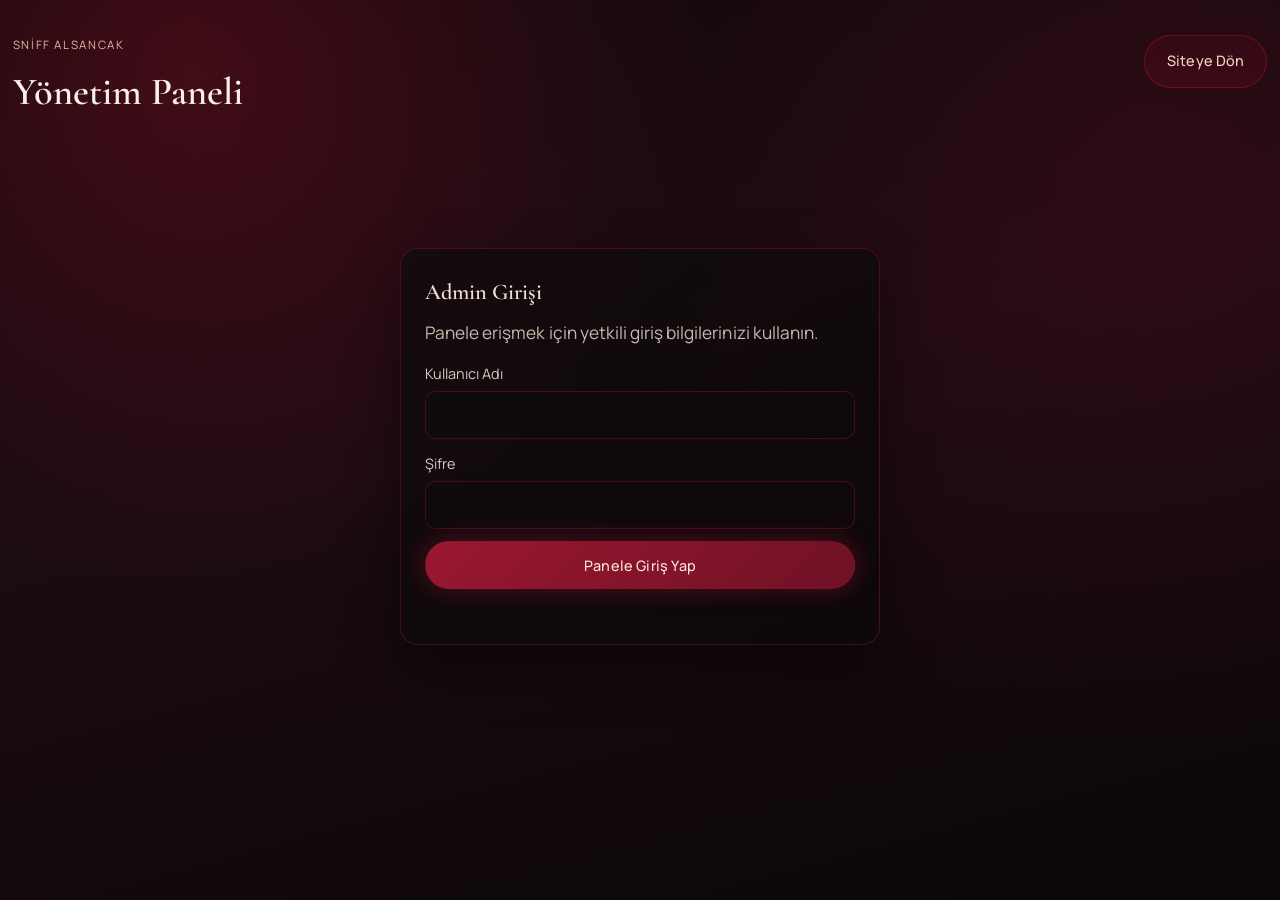
==== commit 4844a9f3: "Update social preview image to d0a0709a-7e0f-486f-b2ef-2f4898c92dcd kopyası.JPG" ====
--- a/panel/index.html
+++ b/panel/index.html
@@ -25,7 +25,7 @@
     <section class="admin-login" data-panel-login>
       <article class="admin-card admin-card-narrow">
         <h2>Admin Girişi</h2>
-        <p>Kullanıcı adı: <strong>admin</strong> | Şifre: <strong>Sniff34.</strong></p>
+        <p>Panele erişmek için yetkili giriş bilgilerinizi kullanın.</p>
         <form class="admin-form" id="panel-login-form" autocomplete="off">
           <label>
             Kullanıcı Adı
@@ -42,6 +42,12 @@
     </section>
 
     <section class="admin-dashboard" data-panel-dashboard hidden>
+      <nav class="admin-quick-map" aria-label="Hızlı Geçiş">
+        <a href="#panel-menu">Menü</a>
+        <a href="#panel-rezervasyon">Rezervasyon</a>
+        <a href="#panel-etkinlik">Etkinlik</a>
+      </nav>
+
       <div class="admin-stats">
         <article class="admin-stat-card">
           <span>Toplam Rezervasyon</span>
@@ -51,10 +57,14 @@
           <span>Aktif Etkinlik</span>
           <strong data-stat-events>0</strong>
         </article>
+        <article class="admin-stat-card">
+          <span>Menü Ürünü</span>
+          <strong data-stat-menu-items>0</strong>
+        </article>
       </div>
 
       <div class="admin-grid">
-        <article class="admin-card">
+        <article class="admin-card" id="panel-rezervasyon">
           <div class="admin-card-head">
             <h2>Rezervasyonlar</h2>
             <button type="button" class="btn btn-ghost" data-clear-reservations>Tümünü Sil</button>
@@ -78,7 +88,7 @@
           </div>
         </article>
 
-        <article class="admin-card">
+        <article class="admin-card" id="panel-etkinlik">
           <div class="admin-card-head">
             <h2>Etkinlik Yönetimi</h2>
             <span class="admin-hint">Eklenen etkinlikler ana sitede otomatik görünür.</span>
@@ -128,6 +138,98 @@
             </table>
           </div>
         </article>
+
+        <article class="admin-card" id="panel-menu">
+          <div class="admin-card-head">
+            <h2>Menü Yönetimi</h2>
+            <span class="admin-hint">Buradan eklediğin ürünler `Menü` sayfasında görünür.</span>
+          </div>
+          <section class="admin-subsection">
+            <h3>Menü Kategorileri</h3>
+            <form class="admin-form admin-form-grid" id="menu-category-form" autocomplete="off">
+              <input type="hidden" name="category_key">
+              <label>
+                Kategori Adı
+                <input type="text" name="label" required placeholder="Örn: Şaraplar">
+              </label>
+              <div class="admin-form-actions full">
+                <button type="submit" class="btn btn-primary">Kategori Kaydet</button>
+                <button type="button" class="btn btn-ghost" data-reset-menu-category-form>Temizle</button>
+              </div>
+              <p class="admin-note full" data-menu-category-note></p>
+            </form>
+
+            <div class="admin-table-wrap">
+              <table class="admin-table">
+                <thead>
+                  <tr>
+                    <th>Kategori</th>
+                    <th>Anahtar</th>
+                    <th>Durum</th>
+                    <th>Ürün</th>
+                    <th></th>
+                  </tr>
+                </thead>
+                <tbody data-menu-categories-body></tbody>
+              </table>
+            </div>
+          </section>
+
+          <form class="admin-form admin-form-grid" id="menu-form" autocomplete="off">
+            <input type="hidden" name="menu_item_id">
+            <label>
+              Ürün Adı
+              <input type="text" name="title" required placeholder="Velvet Negroni">
+            </label>
+            <label>
+              Kategori
+              <select name="category" required>
+                <option value="kokteyller">Kokteyller</option>
+                <option value="yiyecekler">Yiyecekler</option>
+                <option value="soguk-icecekler">Soğuk İçecekler</option>
+                <option value="soft-icecekler">Soft İçecekler</option>
+              </select>
+            </label>
+            <label>
+              Fiyat (Opsiyonel)
+              <input type="text" name="price" placeholder="₺450">
+            </label>
+            <label class="full">
+              Açıklama
+              <textarea name="description" rows="3" required placeholder="Kısa ürün açıklaması"></textarea>
+            </label>
+            <label class="full">
+              Görsel URL (Opsiyonel)
+              <input type="url" name="image" placeholder="https://...">
+            </label>
+            <label class="full">
+              Yeni Ürün Fotoğrafı
+              <input type="file" name="image_file" accept="image/*">
+              <small class="admin-field-hint">JPG, PNG veya WebP dosyası seçebilirsiniz. Önerilen en-boy oranı: 1:1 (kare). Maksimum dosya boyutu: 4 MB.</small>
+            </label>
+            <div class="admin-form-actions full">
+              <button type="submit" class="btn btn-primary">Kaydet</button>
+              <button type="button" class="btn btn-ghost" data-reset-menu-form>Temizle</button>
+            </div>
+            <p class="admin-note full" data-menu-note></p>
+          </form>
+
+          <div class="admin-table-wrap">
+            <table class="admin-table">
+              <thead>
+                <tr>
+                  <th>Ad</th>
+                  <th>Kategori</th>
+                  <th>Fiyat</th>
+                  <th>Açıklama</th>
+                  <th>Görsel</th>
+                  <th></th>
+                </tr>
+              </thead>
+              <tbody data-menu-items-body></tbody>
+            </table>
+          </div>
+        </article>
       </div>
     </section>
   </main>
--- a/assets/style.css
+++ b/assets/style.css
@@ -56,6 +56,18 @@
   box-sizing: border-box;
 }
 
+.visually-hidden {
+  position: absolute;
+  width: 1px;
+  height: 1px;
+  padding: 0;
+  margin: -1px;
+  overflow: hidden;
+  clip: rect(0, 0, 0, 0);
+  white-space: nowrap;
+  border: 0;
+}
+
 html {
   scroll-behavior: smooth;
   background-color: #18070d;
@@ -119,22 +131,22 @@
   left: 0;
   right: 0;
   top: 0;
-  height: clamp(140px, 22vh, 230px);
+  height: clamp(160px, 24vh, 270px);
   pointer-events: none;
   z-index: 29;
-  opacity: 0;
+  opacity: 0.2;
   background: linear-gradient(
     180deg,
-    rgba(0, 0, 0, 0.62) 0%,
-    rgba(0, 0, 0, 0.44) 38%,
-    rgba(0, 0, 0, 0.16) 72%,
+    rgba(0, 0, 0, 0.76) 0%,
+    rgba(0, 0, 0, 0.5) 38%,
+    rgba(0, 0, 0, 0.2) 72%,
     rgba(0, 0, 0, 0) 100%
   );
   transition: opacity 0.28s ease;
 }
 
 .home-entry.top-fade-active::after {
-  opacity: 1;
+  opacity: 0.9;
 }
 
 a {
@@ -222,7 +234,7 @@
 }
 
 .entry-nav {
-  --entry-nav-progress: 0;
+  --entry-nav-progress: 1;
   --entry-nav-top-start: 22px;
   --entry-nav-top-end: clamp(5.4rem, 10.6vh, 6.9rem);
   top: calc(var(--entry-nav-top-start) + ((var(--entry-nav-top-end) - var(--entry-nav-top-start)) * var(--entry-nav-progress)));
@@ -236,6 +248,10 @@
   box-shadow: 0 8px 22px rgba(0, 0, 0, 0.26);
 }
 
+.home-entry .entry-nav {
+  --entry-nav-progress: 0;
+}
+
 .entry-nav .brand-wrap {
   display: none;
 }
@@ -453,6 +469,7 @@
   width: 100%;
   height: 100%;
   object-fit: cover;
+  opacity: 1;
   object-position: var(--hero-video-position, 50% 50%);
   transform: scale(var(--hero-video-scale, 1));
   transform-origin: var(--hero-video-origin, 50% 50%);
@@ -465,6 +482,7 @@
   inset: 0;
   z-index: 1;
   pointer-events: none;
+  opacity: 0.65;
   background:
     linear-gradient(180deg, rgba(103, 10, 28, 0.29) 0%, rgba(42, 8, 16, 0.37) 42%, rgba(0, 0, 0, 0.52) 100%),
     radial-gradient(circle at 18% 20%, rgba(169, 23, 45, 0.23), transparent 46%),
@@ -594,7 +612,7 @@
   height: 100%;
   object-fit: cover;
   object-position: center;
-  filter: saturate(0.84) brightness(0.64) contrast(1.06);
+  filter: saturate(0.88) brightness(0.72) contrast(1.04);
   transform: scale(1.02);
   transform-origin: center;
 }
@@ -604,8 +622,8 @@
   inset: 0;
   z-index: 1;
   background:
-    linear-gradient(270deg, rgba(7, 6, 9, 0.08), rgba(7, 6, 9, 0.62) 58%, rgba(7, 6, 9, 0.88) 100%),
-    radial-gradient(circle at 72% 22%, rgba(255, 216, 120, 0.24), transparent 34%);
+    linear-gradient(270deg, rgba(7, 6, 9, 0.06), rgba(7, 6, 9, 0.5) 58%, rgba(7, 6, 9, 0.72) 100%),
+    radial-gradient(circle at 72% 22%, rgba(255, 216, 120, 0.2), transparent 34%);
   pointer-events: none;
 }
 
@@ -1124,7 +1142,9 @@
   object-fit: contain;
   transform: scale(calc(0.68 + (var(--logo-progress) * 0.2)));
   transform-origin: top center;
-  filter: drop-shadow(0 8px 18px rgba(0, 0, 0, 0.42));
+  filter:
+    drop-shadow(0 10px 22px rgba(0, 0, 0, 0.52))
+    drop-shadow(0 0 10px rgba(0, 0, 0, 0.26));
 }
 
 .hero-brand-sniff {
@@ -1535,6 +1555,54 @@
   color: var(--text-muted);
 }
 
+.legal-text-section {
+  padding-top: clamp(2rem, 5vw, 3.6rem);
+}
+
+.legal-document {
+  max-width: min(940px, 100%);
+  margin: 0 auto;
+  color: #e8ddd2;
+  font-size: clamp(1rem, 1.15vw, 1.08rem);
+  line-height: 1.85;
+}
+
+.legal-document h2 {
+  margin: 2rem 0 0.7rem;
+  color: #f0c770;
+  font-size: clamp(1.18rem, 1.8vw, 1.44rem);
+  letter-spacing: 0.02em;
+  font-weight: 600;
+}
+
+.legal-document p {
+  margin: 0.6rem 0;
+}
+
+.legal-document ul {
+  margin: 0.6rem 0 1rem 1.15rem;
+  padding: 0;
+}
+
+.legal-document li {
+  margin: 0.22rem 0;
+}
+
+.legal-document a {
+  color: #ffe7ae;
+  text-underline-offset: 0.18em;
+}
+
+.legal-document a:hover {
+  color: #fff2ca;
+}
+
+.legal-lead {
+  margin-top: 0;
+  color: #f1e6d5;
+  font-size: clamp(1.02rem, 1.28vw, 1.16rem);
+}
+
 .badge {
   display: inline-flex;
   align-items: center;
@@ -1608,6 +1676,15 @@
   width: min(440px, 100%);
 }
 
+.reservation-form-only {
+  grid-template-columns: 1fr;
+  justify-items: center;
+}
+
+.reservation-form-only > .form-wrap {
+  width: min(560px, 100%);
+}
+
 .section-edge {
   padding: 0;
 }
@@ -1641,6 +1718,10 @@
     linear-gradient(108deg, rgba(6, 5, 7, 0.94) 10%, rgba(20, 10, 14, 0.78) 45%, rgba(85, 8, 23, 0.72) 100%),
     radial-gradient(circle at 82% 26%, rgba(175, 19, 47, 0.2), transparent 42%),
     linear-gradient(180deg, rgba(6, 5, 7, 0.2) 0%, rgba(6, 5, 7, 0.7) 100%);
+}
+
+.events-immersive .copy-panel .hero-actions {
+  margin-top: 1rem;
 }
 
 .about-hero::before {
@@ -1691,43 +1772,118 @@
 
 .about-parallax-stage {
   position: relative;
-  width: min(100% - 2.2rem, var(--max));
+  width: 100%;
   height: 100svh;
+  display: flex;
+  align-items: center;
+  justify-content: center;
+  isolation: isolate;
+}
+
+.logo-composition {
+  position: relative;
+  width: min(860px, 90vw);
+  height: clamp(430px, 66vh, 760px);
+  transform: translateY(clamp(2.6rem, 6.6vh, 5.2rem));
   margin-inline: auto;
   isolation: isolate;
 }
 
 .about-parallax-layer {
   position: absolute;
-  left: 50%;
-  top: 64%;
-  transform: translate3d(-50%, -50%, 0);
-  transform-origin: 50% 85%;
+  max-width: none;
   will-change: transform, opacity;
   user-select: none;
   pointer-events: none;
-  max-width: none;
-}
-
-.about-parallax-layer.glass-left,
+  opacity: 1;
+  transform: translate3d(0, 0, 0);
+}
+
+.about-parallax-layer.glass-left {
+  left: 39.5%;
+  bottom: 0;
+  height: clamp(210px, 31vh, 350px);
+  width: auto;
+  z-index: 2;
+  transform-origin: 88% 84%;
+  filter: drop-shadow(0 14px 32px rgba(0, 0, 0, 0.5));
+}
+
 .about-parallax-layer.glass-right {
-  width: clamp(120px, 14.8vw, 214px);
-  z-index: 22;
+  left: 49.5%;
+  bottom: 0;
+  height: clamp(176px, 26vh, 290px);
+  width: auto;
+  z-index: 2;
+  transform-origin: 12% 84%;
   filter: drop-shadow(0 14px 32px rgba(0, 0, 0, 0.5));
 }
 
 .about-parallax-layer.sniff-logo {
-  width: clamp(190px, 25vw, 390px);
-  z-index: 30;
+  left: 50%;
+  bottom: 31.5vh;
+  width: min(32vw, 320px);
+  min-width: 180px;
+  z-index: 4;
   opacity: 0;
   filter: drop-shadow(0 8px 32px rgba(0, 0, 0, 0.42));
 }
 
 .about-parallax-layer.impact {
-  width: clamp(130px, 18vw, 290px);
-  z-index: 26;
+  left: 44.5%;
+  bottom: 27.1vh;
+  width: clamp(16px, 1.9vw, 26px);
+  height: auto;
+  z-index: 3;
   opacity: 0;
   filter: drop-shadow(0 6px 20px rgba(0, 0, 0, 0.34));
+}
+
+.clink-flash {
+  position: absolute;
+  left: 44.5%;
+  bottom: 25.4vh;
+  width: clamp(62px, 8vw, 96px);
+  height: clamp(62px, 8vw, 96px);
+  border-radius: 50%;
+  z-index: 5;
+  pointer-events: none;
+  opacity: 0;
+  transform: scale(0.72);
+  background:
+    radial-gradient(circle, rgba(255, 238, 186, 0.82) 0%, rgba(255, 228, 150, 0.46) 35%, rgba(255, 228, 150, 0) 74%);
+  filter: blur(1px);
+}
+
+.about-parallax-scroll-hint {
+  position: absolute;
+  left: 50%;
+  bottom: clamp(0.9rem, 2.8vh, 1.7rem);
+  transform: translateX(-50%);
+  z-index: 8;
+  opacity: 0.88;
+  pointer-events: none;
+}
+
+.about-scroll-arrow {
+  display: inline-block;
+  color: #ffe09e;
+  font-family: var(--font-ui);
+  font-size: clamp(1.05rem, 3.8vw, 1.45rem);
+  text-shadow: 0 0 14px rgba(255, 216, 90, 0.36);
+  animation: aboutScrollArrow 1.45s ease-in-out infinite;
+}
+
+@keyframes aboutScrollArrow {
+  0%,
+  100% {
+    transform: translateY(0);
+    opacity: 0.65;
+  }
+  50% {
+    transform: translateY(8px);
+    opacity: 1;
+  }
 }
 
 .lounge-feature {
@@ -2069,6 +2225,214 @@
   font-weight: 800;
 }
 
+.menu-price {
+  display: inline-block;
+  margin: 0 0 0.52rem;
+  color: #231709;
+  background: linear-gradient(120deg, #ffe08a, #ffd35a);
+  border-radius: 999px;
+  padding: 0.28rem 0.72rem;
+  font-size: 0.72rem;
+  letter-spacing: 0.08em;
+  text-transform: uppercase;
+  font-weight: 800;
+}
+
+.menu-accordion {
+  display: grid;
+  gap: 0.9rem;
+  margin-top: 1.15rem;
+}
+
+.menu-accordion-empty {
+  margin: 0.1rem 0 0;
+  border: 1px solid rgba(255, 216, 90, 0.24);
+  border-radius: 14px;
+  background: rgba(12, 8, 10, 0.62);
+  color: #e7d5c7;
+  padding: 0.9rem;
+  font-size: 0.95rem;
+}
+
+.menu-category-strip {
+  display: flex;
+  flex-wrap: wrap;
+  gap: 0.56rem;
+  margin: 0 0 0.15rem;
+}
+
+.menu-category-chip {
+  border: 1px solid rgba(255, 216, 90, 0.28);
+  border-radius: 999px;
+  background: rgba(12, 8, 10, 0.5);
+  color: #f3dfcf;
+  padding: 0.42rem 0.86rem;
+  font-family: var(--font-ui);
+  font-size: 0.8rem;
+  letter-spacing: 0.08em;
+  text-transform: uppercase;
+  cursor: pointer;
+  transition:
+    background 0.22s ease,
+    color 0.22s ease,
+    border-color 0.22s ease,
+    transform 0.22s ease;
+}
+
+.menu-category-chip:hover {
+  transform: translateY(-1px);
+  border-color: rgba(255, 216, 90, 0.54);
+}
+
+.menu-category-chip.is-active {
+  color: #2a1a09;
+  border-color: rgba(255, 216, 90, 0.9);
+  background: linear-gradient(120deg, #ffe08a, #ffd35a);
+  box-shadow: 0 10px 24px rgba(255, 211, 90, 0.24);
+}
+
+.menu-category {
+  border: 1px solid rgba(255, 216, 90, 0.24);
+  border-radius: 18px;
+  overflow: clip;
+  background: rgba(12, 8, 10, 0.64);
+  box-shadow: var(--shadow);
+}
+
+.menu-category-toggle {
+  width: 100%;
+  border: 0;
+  margin: 0;
+  padding: 0.95rem 1rem;
+  color: inherit;
+  cursor: pointer;
+  display: flex;
+  align-items: center;
+  justify-content: space-between;
+  gap: 0.85rem;
+  text-align: left;
+  background:
+    linear-gradient(105deg, rgba(8, 6, 8, 0.86) 20%, rgba(8, 6, 8, 0.52) 65%, rgba(117, 15, 33, 0.32)),
+    var(--menu-category-cover) center / cover no-repeat;
+}
+
+.menu-category-heading {
+  display: grid;
+  gap: 0.26rem;
+  min-width: 0;
+}
+
+.menu-category-title {
+  font-family: var(--font-display);
+  font-size: clamp(1.05rem, 2vw, 1.3rem);
+  color: #ffeaad;
+}
+
+.menu-category-count {
+  font-family: var(--font-ui);
+  font-size: 0.72rem;
+  color: #decfc0;
+  letter-spacing: 0.08em;
+  text-transform: uppercase;
+}
+
+.menu-category-indicator {
+  font-size: 1.05rem;
+  color: #ffdd88;
+  transition: transform 0.22s ease;
+}
+
+.menu-category.is-open .menu-category-indicator {
+  transform: rotate(180deg);
+}
+
+.menu-category-panel {
+  display: grid;
+  gap: 0.55rem;
+  padding: 0 0.8rem;
+  background:
+    linear-gradient(145deg, rgba(14, 9, 11, 0.94), rgba(10, 7, 9, 0.9)),
+    radial-gradient(circle at 85% 10%, rgba(175, 19, 47, 0.16), transparent 40%);
+  border-top: 0 solid rgba(255, 216, 90, 0.14);
+  max-height: 0;
+  opacity: 0;
+  overflow: hidden;
+  transition:
+    max-height 0.34s ease,
+    opacity 0.24s ease,
+    padding 0.24s ease,
+    border-top-width 0.24s ease;
+}
+
+.menu-category.is-open .menu-category-panel {
+  padding: 0.8rem;
+  border-top-width: 1px;
+  max-height: 1400px;
+  opacity: 1;
+}
+
+.menu-category-empty {
+  margin: 0.22rem 0;
+  color: #d4bfb2;
+  font-size: 0.94rem;
+}
+
+.menu-item-row {
+  display: grid;
+  grid-template-columns: 64px minmax(0, 1fr) auto;
+  grid-template-areas: "thumb content price";
+  align-items: center;
+  gap: 0.75rem;
+  border: 1px solid rgba(255, 216, 90, 0.15);
+  border-radius: 14px;
+  background: linear-gradient(140deg, rgba(255, 255, 255, 0.04), rgba(255, 255, 255, 0.02));
+  padding: 0.64rem;
+}
+
+.menu-item-thumb {
+  grid-area: thumb;
+  width: 64px;
+  height: 64px;
+  border-radius: 12px;
+  object-fit: cover;
+  border: 1px solid rgba(255, 216, 90, 0.2);
+}
+
+.menu-item-content {
+  grid-area: content;
+  min-width: 0;
+}
+
+.menu-item-title {
+  margin: 0;
+  color: #ffecb3;
+  font-family: var(--font-display);
+  font-size: 1.02rem;
+}
+
+.menu-item-description {
+  margin: 0.26rem 0 0;
+  color: #efd8c8;
+  font-size: 0.9rem;
+  line-height: 1.42;
+}
+
+.menu-item-price {
+  grid-area: price;
+  justify-self: end;
+  align-self: center;
+  display: inline-flex;
+  white-space: nowrap;
+  color: #231709;
+  background: linear-gradient(120deg, #ffe08a, #ffd35a);
+  border-radius: 999px;
+  padding: 0.35rem 0.7rem;
+  font-size: 0.76rem;
+  letter-spacing: 0.06em;
+  font-weight: 800;
+  white-space: nowrap;
+}
+
 .info-list {
   display: grid;
   gap: 0.75rem;
@@ -2298,13 +2662,22 @@
 .contact-art-main {
   margin: 1.5rem auto 0;
   font-size: clamp(1.35rem, 3.5vw, 2.1rem);
-  line-height: 1.42;
+  line-height: 1.2;
   color: #f6f0df;
   font-weight: 700;
+  display: flex;
+  justify-content: center;
+  align-items: center;
+  gap: 0.35rem;
+  flex-wrap: wrap;
+  text-align: center;
 }
 
 .contact-art-main a {
   color: #fff4cf;
+  display: inline-flex;
+  align-items: center;
+  line-height: 1.2;
 }
 
 .ornament-divider-bottom {
@@ -2946,6 +3319,16 @@
 @media (max-width: 840px) {
   .menu-toggle {
     display: inline-flex;
+  }
+
+  .site-nav,
+  .entry-nav {
+    justify-content: flex-end;
+  }
+
+  .site-nav .brand-wrap,
+  .entry-nav .brand-wrap {
+    display: none !important;
   }
 
   .nav-links {
@@ -2980,10 +3363,7 @@
     background: transparent;
     backdrop-filter: none;
     box-shadow: 0 10px 24px rgba(0, 0, 0, 0.32);
-    justify-content: space-between;
-  }
-  .entry-nav .brand-wrap {
-    display: grid;
+    justify-content: flex-end;
   }
 
   .entry-nav .nav-links a {
@@ -3010,25 +3390,40 @@
     min-height: 76vh;
   }
 
-  .about-parallax-stage {
-    width: min(100% - 1.2rem, var(--max));
-  }
-
-  .about-parallax-layer {
-    top: 64%;
-  }
-
-  .about-parallax-layer.glass-left,
+  .home-entry .hero.hero-entry.hero-refined {
+    min-height: 95vh;
+  }
+
+  .logo-composition {
+    width: min(92vw, 700px);
+    height: 62vh;
+    transform: translateY(clamp(1.8rem, 5.2vh, 3.8rem));
+  }
+
+  .about-parallax-layer.glass-left {
+    left: 39%;
+    height: clamp(180px, 27vh, 280px);
+  }
+
   .about-parallax-layer.glass-right {
-    width: clamp(108px, 22vw, 176px);
+    left: 50%;
+    height: clamp(152px, 23vh, 236px);
+  }
+
+  .about-parallax-layer.impact {
+    left: 44%;
+    bottom: 23.2vh;
+    width: clamp(14px, 1.95vw, 22px);
   }
 
   .about-parallax-layer.sniff-logo {
-    width: clamp(190px, 42vw, 320px);
-  }
-
-  .about-parallax-layer.impact {
-    width: clamp(130px, 26vw, 210px);
+    width: min(40vw, 260px);
+    bottom: 28.8vh;
+  }
+
+  .clink-flash {
+    left: 44%;
+    bottom: 22vh;
   }
 
   .glass-orb {
@@ -3126,12 +3521,44 @@
 
   .floating-contact {
     right: 12px;
+    top: auto;
+    bottom: 12px;
+    transform: none;
   }
 }
 
 @media (max-width: 560px) {
   .grid-4 {
     grid-template-columns: 1fr;
+  }
+
+  .menu-item-row {
+    grid-template-columns: 58px minmax(0, 1fr);
+    grid-template-areas:
+      "thumb content"
+      "thumb price";
+    align-items: start;
+  }
+
+  .menu-item-thumb {
+    width: 58px;
+    height: 58px;
+  }
+
+  .menu-item-price {
+    grid-area: price;
+    justify-self: end;
+    margin-top: 0.28rem;
+  }
+
+  .menu-category-strip {
+    gap: 0.42rem;
+  }
+
+  .menu-category-chip {
+    font-size: 0.72rem;
+    letter-spacing: 0.06em;
+    padding: 0.38rem 0.7rem;
   }
 
   .site-nav {
@@ -3194,21 +3621,36 @@
     line-height: 0.92;
   }
 
-  .about-parallax-layer {
-    top: 66%;
-  }
-
-  .about-parallax-layer.glass-left,
+  .logo-composition {
+    width: min(94vw, 520px);
+    height: 58vh;
+    transform: translateY(clamp(1rem, 4vh, 2.5rem));
+  }
+
+  .about-parallax-layer.glass-left {
+    left: 38.5%;
+    height: clamp(150px, 23vh, 212px);
+  }
+
   .about-parallax-layer.glass-right {
-    width: clamp(102px, 29vw, 156px);
+    left: 50.5%;
+    height: clamp(128px, 19vh, 176px);
+  }
+
+  .about-parallax-layer.impact {
+    left: 43.5%;
+    bottom: 20.5vh;
+    width: clamp(12px, 2.7vw, 18px);
   }
 
   .about-parallax-layer.sniff-logo {
-    width: clamp(180px, 56vw, 286px);
-  }
-
-  .about-parallax-layer.impact {
-    width: clamp(122px, 38vw, 180px);
+    width: min(48vw, 216px);
+    bottom: 26.5vh;
+  }
+
+  .clink-flash {
+    left: 43.5%;
+    bottom: 19.2vh;
   }
 
   .hero-intro-main-line {
@@ -3225,7 +3667,20 @@
   }
 
   .story-banner-media {
-    min-height: 42vh;
+    min-height: clamp(360px, 60vh, 560px);
+  }
+
+  .story-banner-logo {
+    left: 50%;
+    right: auto;
+    bottom: 0.82rem;
+    width: min(62vw, 220px);
+    max-width: calc(100% - 1.4rem);
+    height: auto;
+    border-radius: 0;
+    transform: translateX(-50%);
+    mix-blend-mode: normal;
+    filter: drop-shadow(0 4px 20px rgba(0, 0, 0, 0.48));
   }
 
   .story-banner-title {
@@ -3281,6 +3736,16 @@
     align-items: flex-start;
   }
 
+  .footer-brand-area {
+    align-self: center;
+    text-align: center;
+  }
+
+  .footer-logo-lockup {
+    display: block;
+    margin-inline: auto;
+  }
+
   .footer-top-social {
     justify-items: center;
     align-self: center;
@@ -3289,6 +3754,31 @@
 
   .footer-columns {
     grid-template-columns: 1fr;
+    gap: 1rem;
+  }
+
+  .footer-column {
+    padding-top: 0.85rem;
+    border-top: 1px solid rgba(255, 255, 255, 0.09);
+  }
+
+  .footer-column:first-child {
+    padding-top: 0;
+    border-top: 0;
+  }
+
+  .footer-column h4 {
+    margin-bottom: 0.62rem;
+    font-size: 0.96rem;
+    font-weight: 800;
+    letter-spacing: 0.13em;
+  }
+
+  .footer-column,
+  .footer-column h4,
+  .footer-column p,
+  .footer-column a {
+    text-align: center;
   }
 
   .footer-policy-row {
@@ -3408,6 +3898,7 @@
 }
 
 .admin-form input,
+.admin-form select,
 .admin-form textarea {
   width: 100%;
   border: 1px solid rgba(175, 19, 47, 0.34);
@@ -3434,9 +3925,42 @@
   gap: 1rem;
 }
 
+.admin-quick-map {
+  display: flex;
+  align-items: center;
+  gap: 0.55rem;
+  flex-wrap: wrap;
+  padding: 0.72rem 0.82rem;
+  border: 1px solid rgba(175, 19, 47, 0.34);
+  border-radius: 12px;
+  background: rgba(18, 12, 15, 0.82);
+}
+
+.admin-quick-map a {
+  display: inline-flex;
+  align-items: center;
+  justify-content: center;
+  min-height: 36px;
+  padding: 0.44rem 0.8rem;
+  border-radius: 999px;
+  border: 1px solid rgba(255, 216, 90, 0.22);
+  font-size: 0.82rem;
+  letter-spacing: 0.08em;
+  text-transform: uppercase;
+  color: #f2ddcd;
+  background: rgba(24, 13, 18, 0.74);
+  transition: background 0.2s ease, color 0.2s ease, border-color 0.2s ease;
+}
+
+.admin-quick-map a:hover {
+  background: rgba(155, 27, 52, 0.22);
+  color: #fff2d0;
+  border-color: rgba(255, 216, 90, 0.48);
+}
+
 .admin-stats {
   display: grid;
-  grid-template-columns: repeat(2, minmax(0, 1fr));
+  grid-template-columns: repeat(3, minmax(0, 1fr));
   gap: 0.85rem;
 }
 
@@ -3534,6 +4058,24 @@
   display: flex;
   gap: 0.55rem;
   flex-wrap: wrap;
+}
+
+.admin-subsection {
+  border: 1px solid rgba(175, 19, 47, 0.28);
+  border-radius: 14px;
+  background: rgba(13, 9, 11, 0.58);
+  padding: 0.9rem;
+  margin-bottom: 1rem;
+}
+
+.admin-subsection h3 {
+  margin: 0;
+  font-size: 1rem;
+  color: #f1ddd2;
+}
+
+.admin-subsection .admin-form {
+  margin-top: 0.75rem;
 }
 
 .admin-modal-open {
@@ -3604,6 +4146,17 @@
     align-items: flex-start;
   }
 
+  .admin-quick-map {
+    overflow-x: auto;
+    flex-wrap: nowrap;
+    width: 100%;
+    -webkit-overflow-scrolling: touch;
+  }
+
+  .admin-quick-map a {
+    flex: 0 0 auto;
+  }
+
   .admin-stats {
     grid-template-columns: 1fr;
   }
